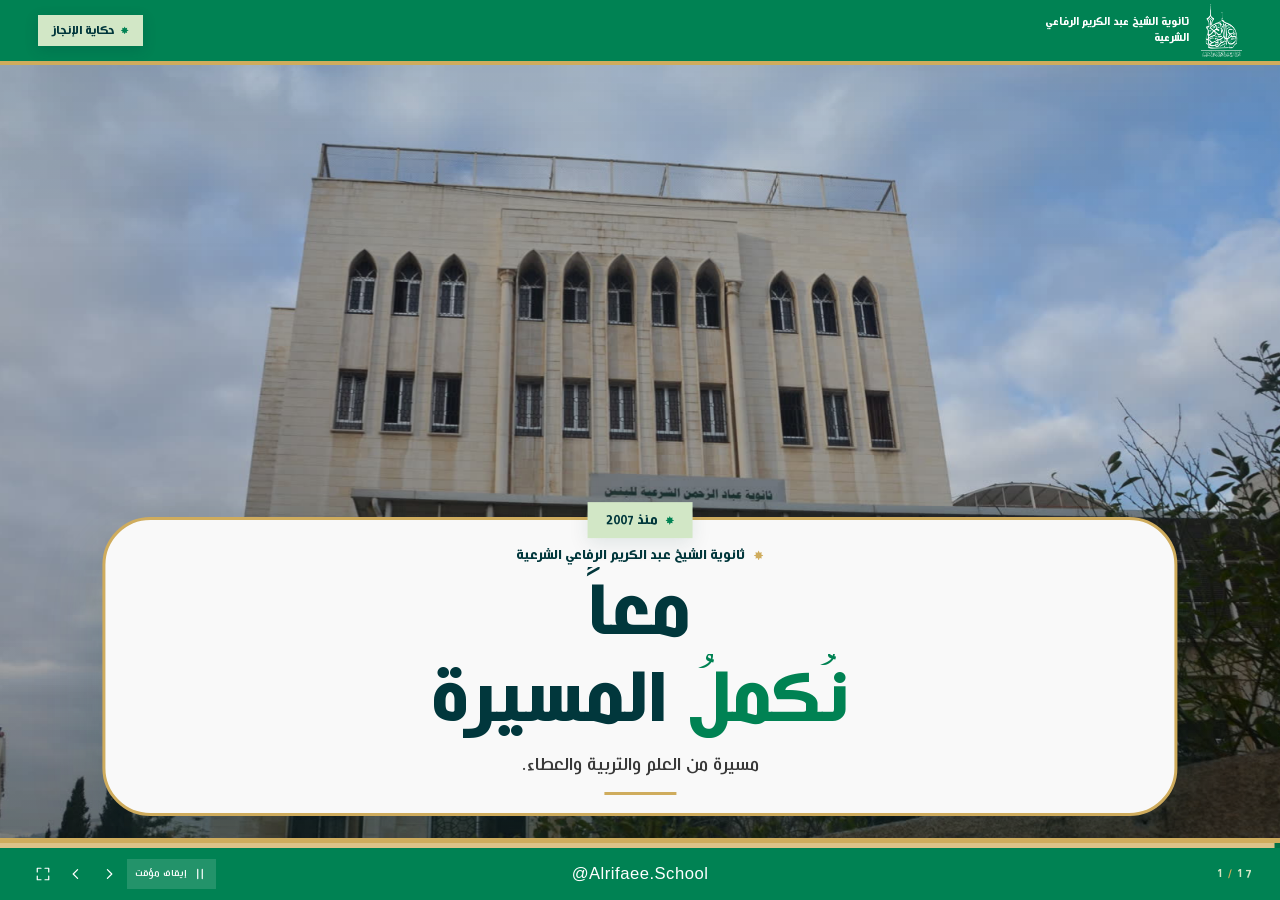
==== index.html @ 626b3715 "Polish brand presentation and donation appeal" ====
<!doctype html>
<html lang="ar" dir="rtl">
<head>
<meta charset="utf-8">
<meta name="viewport" content="width=device-width,initial-scale=1,viewport-fit=cover">
<title>معاً نُكمل المسيرة — ثانوية الشيخ عبد الكريم الرفاعي الشرعية</title>
<meta name="description" content="عرض بصري لدعم ثانوية الشيخ عبد الكريم الرفاعي الشرعية: مسيرة من العلم والعطاء، وخطة نهضة تنتظر تبرعك.">
<meta name="theme-color" content="#008253">
<link rel="icon" href="data:image/svg+xml,%3Csvg xmlns='http://www.w3.org/2000/svg' viewBox='0 0 100 100'%3E%3Crect width='100' height='100' fill='%23008253'/%3E%3Cpath d='M50 8 60 30l23-8-8 23 23 10-23 10 8 23-23-8-10 23-10-23-23 8 8-23L2 55l23-10-8-23 23 8 10-22Z' fill='%23CFAC5D'/%3E%3C/svg%3E">
<link rel="stylesheet" href="assets/css/deck.css">
</head>
<body>

<!-- ===================== ICONS ===================== -->
<svg width="0" height="0" style="position:absolute" aria-hidden="true" focusable="false">
  <defs>
    <symbol id="i-building" viewBox="0 0 24 24"><path d="M3.4 21h17.2M5.6 21V6.2L12 2.4l6.4 3.8V21M5.6 9.6h12.8M5.6 13.4h12.8M5.6 17.2h12.8M10 21v-3.8h4V21"/></symbol>
    <symbol id="i-layers" viewBox="0 0 24 24"><path d="M12 2.8 3 7.2l9 4.4 9-4.4-9-4.4Z"/><path d="m3 12 9 4.4 9-4.4M3 16.8l9 4.4 9-4.4"/></symbol>
    <symbol id="i-field" viewBox="0 0 24 24"><rect x="2.4" y="4.8" width="19.2" height="14.4" rx="1.6"/><path d="M12 4.8v14.4"/><circle cx="12" cy="12" r="3.2"/><path d="M2.4 9.2h3v5.6h-3M21.6 9.2h-3v5.6h3"/></symbol>
    <symbol id="i-sun" viewBox="0 0 24 24"><circle cx="12" cy="12" r="3.8"/><path d="M12 2.2v2.4M12 19.4v2.4M2.2 12h2.4M19.4 12h2.4M5.1 5.1l1.7 1.7M17.2 17.2l1.7 1.7M18.9 5.1l-1.7 1.7M6.8 17.2l-1.7 1.7"/></symbol>
    <symbol id="i-panel" viewBox="0 0 24 24"><path d="M2.8 15.6 6.4 6h14.1l-3.6 9.6H2.8Z"/><path d="M6.4 9.4h11.9M8.3 6l-1.3 9.6M14.7 6l-1.3 9.6M9.6 18.4h4.8M12 15.6V21"/></symbol>
    <symbol id="i-battery" viewBox="0 0 24 24"><rect x="2.4" y="7" width="16.4" height="10" rx="2.2"/><path d="M21.8 10.4v3.2M10.6 9.4 8.4 12h3.2l-2.2 2.6"/></symbol>
    <symbol id="i-drop" viewBox="0 0 24 24"><path d="M12 2.8s6 6.4 6 10.3A6 6 0 0 1 6 13.1C6 9.2 12 2.8 12 2.8Z"/><path d="M9.2 13.6a2.8 2.8 0 0 0 2.8 2.6"/></symbol>
    <symbol id="i-filter" viewBox="0 0 24 24"><rect x="5.2" y="2.6" width="13.6" height="18.8" rx="3.4"/><path d="M5.2 8h13.6M5.2 12.4h13.6M5.2 16.8h13.6M9.4 21.4h5.2"/></symbol>
    <symbol id="i-monitor" viewBox="0 0 24 24"><rect x="2.6" y="3.8" width="18.8" height="12.2" rx="2"/><path d="M9 20.2h6M12 16v4.2"/></symbol>
    <symbol id="i-board" viewBox="0 0 24 24"><rect x="3" y="3.4" width="18" height="12.2" rx="2"/><path d="M7.4 19.4 6.6 21.4M16.6 19.4l.8 2M8 7.2h8M8 10.8h5"/></symbol>
    <symbol id="i-teacher" viewBox="0 0 24 24"><circle cx="8.6" cy="6.8" r="2.6"/><path d="M3.2 20c0-3.6 2.4-6.1 5.4-6.1s5.4 2.5 5.4 6.1"/><path d="M14.2 5.8h6.2M17.3 5.8v9.4M14.6 15.2h5.4"/></symbol>
    <symbol id="i-book" viewBox="0 0 24 24"><path d="M12 6.6C10 4.9 7.1 4.6 3.8 5.3v13c3.3-.7 6.2-.4 8.2 1.3 2-1.7 4.9-2 8.2-1.3v-13c-3.3-.7-6.2-.4-8.2 1.3Z"/><path d="M12 6.6v13"/></symbol>
    <symbol id="i-flask" viewBox="0 0 24 24"><path d="M9 2.8h6M10 2.8v5.4L5.4 17a2.4 2.4 0 0 0 2.1 3.5h9a2.4 2.4 0 0 0 2.1-3.5L14 8.2V2.8"/><path d="M7.6 14.2h8.8"/></symbol>
    <symbol id="i-heart" viewBox="0 0 24 24"><path d="M12 20.2s-7.6-4.6-7.6-9.6A4.4 4.4 0 0 1 12 7.7a4.4 4.4 0 0 1 7.6 2.9c0 5-7.6 9.6-7.6 9.6Z"/></symbol>
    <symbol id="i-users" viewBox="0 0 24 24"><circle cx="9" cy="7.8" r="2.9"/><path d="M3.4 20c0-3.1 2.5-5.6 5.6-5.6s5.6 2.5 5.6 5.6"/><path d="M16.2 5.2a2.9 2.9 0 0 1 0 5.3M17.8 14.6c1.8.7 2.9 2.6 2.9 5.4"/></symbol>
    <symbol id="i-medal" viewBox="0 0 24 24"><circle cx="12" cy="8.8" r="5"/><path d="m9.2 13.4-1.4 7.2L12 18l4.2 2.6-1.4-7.2"/><path d="m12 6.1.8 1.7 1.9.2-1.4 1.3.4 1.9-1.7-.9-1.7.9.4-1.9-1.4-1.3 1.9-.2Z"/></symbol>
    <symbol id="i-receipt" viewBox="0 0 24 24"><path d="M6 2.6h12v18.8l-2-1.5-2 1.5-2-1.5-2 1.5-2-1.5-2 1.5V2.6Z"/><path d="M9 7h6M9 11h6M9 15h4"/></symbol>
    <symbol id="i-calendar" viewBox="0 0 24 24"><rect x="3" y="4.6" width="18" height="16.4" rx="2.4"/><path d="M7.4 2.6v4M16.6 2.6v4M3 9.4h18M8 13.4h.1M12 13.4h.1M16 13.4h.1M8 17h.1M12 17h.1"/></symbol>
    <symbol id="i-shield" viewBox="0 0 24 24"><path d="M12 2.4 20 5.4v6c0 5-3.5 8.8-8 10.2-4.5-1.4-8-5.2-8-10.2v-6l8-3Z"/><path d="m8.4 11.8 2.5 2.5 4.7-5"/></symbol>
    <symbol id="i-gift" viewBox="0 0 24 24"><rect x="3" y="8.2" width="18" height="4.2" rx="1"/><path d="M4.8 12.4V21h14.4v-8.6M12 8.2V21M12 8.2S10.4 2.8 7.8 2.8a2.7 2.7 0 0 0 0 5.4M12 8.2s1.6-5.4 4.2-5.4a2.7 2.7 0 0 1 0 5.4"/></symbol>
    <symbol id="i-star" viewBox="0 0 24 24"><path d="M12 2.4 14 7.6l5.2-1-1 5.2 4.4 2.9-4.4 2.9 1 5.2-5.2-1-2 5.2-2-5.2-5.2 1 1-5.2L1.4 14.7l4.4-2.9-1-5.2 5.2 1 2-5.2Z"/></symbol>
    <symbol id="i-check" viewBox="0 0 24 24"><path d="m4.2 12.6 5 5L19.8 6.4"/></symbol>
    <symbol id="i-play" viewBox="0 0 24 24"><path d="M8 5.2 19 12 8 18.8V5.2Z"/></symbol>
    <symbol id="i-pause" viewBox="0 0 24 24"><path d="M8.6 5.2v13.6M15.4 5.2v13.6"/></symbol>
    <symbol id="i-prev" viewBox="0 0 24 24"><path d="M9.6 5.4 16.2 12l-6.6 6.6"/></symbol>
    <symbol id="i-next" viewBox="0 0 24 24"><path d="M14.4 5.4 7.8 12l6.6 6.6"/></symbol>
    <symbol id="i-expand" viewBox="0 0 24 24"><path d="M9 3.4H3.4V9M15 3.4h5.6V9M9 20.6H3.4V15M15 20.6h5.6V15"/></symbol>
  </defs>
</svg>

<!-- ===================== LOADER ===================== -->
<div class="loader" id="loader">
  <div class="loader__in">
    <img src="assets/brand/logo-color.png" alt="شعار ثانوية الشيخ عبد الكريم الرفاعي الشرعية">
    <p class="loader__title">معاً نُكمل المسيرة</p>
    <div class="loader__bar"><i id="loadBar"></i></div>
    <p class="loader__note">عرض بصري · بلا صوت · تكرار تلقائي</p>
  </div>
</div>

<main class="deck" id="deck" aria-label="عرض معاً نكمل المسيرة">

  <!-- 1 · OPENING -->
  <section class="scene scene--photo s1" data-dur="8800" data-chapter="حكاية الإنجاز" aria-label="الافتتاح">
    <div class="media"><img src="assets/media/m01.jpg" alt="" style="object-position:center 40%"></div>
    <article class="poster poster--narrow">
      <span class="poster__label"><i class="star"></i> منذ 2007</span>
      <div class="poster__body poster__body--center">
        <div class="copy">
          <p class="brandline rv" style="--d:1.35s"><i class="star"></i> ثانوية الشيخ عبد الكريم الرفاعي الشرعية</p>
          <h1 class="display">
            <span class="mask"><span style="--d:1.4s;--i:0">معاً</span></span>
            <span class="mask"><span style="--d:1.4s;--i:1"><span class="hl">نُكملُ</span> المسيرة</span></span>
          </h1>
          <p class="lead rv" style="--d:1.7s">مسيرة من العلم والتربية والعطاء.</p>
          <span class="goldline rv" style="--d:1.82s"></span>
        </div>
      </div>
    </article>
  </section>

  <!-- 2 · 2007 -->
  <section class="scene scene--photo s2" data-dur="9000" data-chapter="حكاية الإنجاز" aria-label="البداية عام 2007">
    <div class="media"><img src="assets/media/m02.jpg" alt="" style="object-position:center 36%"></div>
    <article class="poster">
      <span class="poster__label"><i class="star"></i> البداية</span>
      <div class="poster__body poster__body--split">
        <div class="copy">
          <h2 class="title">
            <span class="mask"><span style="--d:1.4s;--i:0">بدأت المسيرة</span></span>
            <span class="mask"><span style="--d:1.4s;--i:1">عام <span class="hl">2007</span></span></span>
          </h2>
          <p class="lead rv" style="--d:1.68s">بواحد وسبعين طالباً فقط.<br>ومن تلك البداية... بدأت الحكاية.</p>
        </div>
        <div class="visual">
          <b class="number-badge rv rv--scale" data-count="71" style="--d:1.5s">71</b>
          <span class="small rv" style="--d:1.75s">طالباً في العام الأول</span>
          <div class="timeline rv" style="--d:1.85s">
            <div class="tl__track"><i></i></div>
            <div class="tl__pts"><b>2007</b><span class="now">اليوم</span></div>
          </div>
        </div>
      </div>
    </article>
  </section>

  <!-- 3 · GENERATIONS -->
  <section class="scene scene--photo s3" data-dur="8000" data-chapter="حكاية الإنجاز" aria-label="أجيال تخرّجت">
    <div class="media"><img src="assets/media/m28.jpg" alt="" style="object-position:center 30%"></div>
    <article class="poster poster--narrow">
      <span class="poster__label"><i class="star"></i> أجيال</span>
      <div class="poster__body poster__body--center">
        <div class="copy">
          <h2 class="title">
            <span class="mask"><span style="--d:1.4s;--i:0">تخرّجت <span class="hl">أجيال</span></span></span>
            <span class="mask"><span style="--d:1.4s;--i:1">واتّسعت الرسالة</span></span>
          </h2>
          <p class="lead rv" style="--d:1.68s">كل دفعة حملت العلم... وحملت معه القيم.</p>
        </div>
      </div>
    </article>
  </section>

  <!-- 4 · EXCELLENCE -->
  <section class="scene scene--photo s4" data-dur="9400" data-chapter="حكاية الإنجاز" aria-label="أربع مراتب أولى">
    <div class="media"><img src="assets/media/m23.jpg" alt="" style="object-position:center 26%"></div>
    <article class="poster">
      <span class="poster__label"><i class="star"></i> سجل التميّز</span>
      <div class="poster__body poster__body--split">
        <div class="copy">
          <h2 class="title">
            <span class="mask"><span style="--d:1.4s;--i:0">أربع مراتب أولى</span></span>
            <span class="mask"><span style="--d:1.4s;--i:1">على مستوى <span class="hl">سورية</span></span></span>
          </h2>
          <p class="lead rv" style="--d:1.68s">اثنتان منها بالعلامة الكاملة.</p>
          <div class="note note--impact rv" style="--d:1.86s">
            <span class="note__title"><svg class="ico" viewBox="0 0 24 24"><use href="#i-medal"/></svg> تفوّق يستحق الدعم</span>
          </div>
        </div>
        <div class="visual">
          <div class="stats">
            <div class="stat" style="--i:0"><b class="stat__value" data-count="4">4</b><span class="stat__label">مراتب أولى</span></div>
            <div class="stat" style="--i:1"><b class="stat__value" data-count="2">2</b><span class="stat__label">بالعلامة الكاملة</span></div>
          </div>
          <div class="starsRow" aria-hidden="true">
            <span class="s is-full" style="--i:0"><i class="star"></i></span>
            <span class="s is-full" style="--i:1"><i class="star"></i></span>
            <span class="s" style="--i:2"><i class="star"></i></span>
            <span class="s" style="--i:3"><i class="star"></i></span>
          </div>
        </div>
      </div>
    </article>
  </section>

  <!-- 5 · EDUCATION -->
  <section class="scene scene--photo s5" data-dur="8400" data-chapter="حكاية الإنجاز" aria-label="التعليم الشرعي والعام">
    <div class="media"><img src="assets/media/m27.jpg" alt="" style="object-position:center 34%"></div>
    <article class="poster">
      <span class="poster__label"><i class="star"></i> المنهج</span>
      <div class="poster__body poster__body--split">
        <div class="copy">
          <h2 class="title">
            <span class="mask"><span style="--d:1.4s;--i:0">علمٌ وقيم</span></span>
            <span class="mask"><span style="--d:1.4s;--i:1">في <span class="hl">منهج واحد</span></span></span>
          </h2>
          <p class="lead rv" style="--d:1.68s">تعليم يجمع العلوم الشرعية والعامة، لبناء جيل متوازن يحمل العلم والقيم.</p>
        </div>
        <div class="visual">
          <div class="arches">
            <div class="arch"><svg class="ico" viewBox="0 0 24 24"><use href="#i-book"/></svg><b>العلوم<br>الشرعية</b></div>
            <div class="arches__plus">+</div>
            <div class="arch"><svg class="ico" viewBox="0 0 24 24"><use href="#i-flask"/></svg><b>العلوم<br>العامة</b></div>
          </div>
          <div class="arches__out"><i class="star"></i> جيل يجمع العلم والقيم</div>
        </div>
      </div>
    </article>
  </section>

  <!-- 6 · PROGRAMS -->
  <section class="scene scene--photo s6" data-dur="8400" data-chapter="حكاية الإنجاز" aria-label="بيئة تعليمية متكاملة">
    <div class="media"><img src="assets/media/m04.jpg" alt="" style="object-position:center 48%"></div>
    <article class="poster poster--narrow">
      <span class="poster__label"><i class="star"></i> داخل الثانوية</span>
      <div class="poster__body poster__body--center">
        <div class="copy">
          <h2 class="title">
            <span class="mask"><span style="--d:1.4s;--i:0">بيئة تعليمية</span></span>
            <span class="mask"><span style="--d:1.4s;--i:1"><span class="hl">متكاملة</span></span></span>
          </h2>
          <p class="lead rv" style="--d:1.68s">سبر إلكتروني، ومتابعة تربوية، وأنشطة تصقل شخصية الطالب.</p>
          <div class="prog rv" style="--d:1.84s">
            <div class="prog__row">
              <span class="prog__ico"><svg class="ico" viewBox="0 0 24 24"><use href="#i-monitor"/></svg></span>
              <div class="prog__txt"><b>سبر إلكتروني</b><span>تقييم دقيق ومتابعة مستمرة</span></div>
            </div>
            <div class="prog__row">
              <span class="prog__ico"><svg class="ico" viewBox="0 0 24 24"><use href="#i-heart"/></svg></span>
              <div class="prog__txt"><b>متابعة تربوية</b><span>اهتمام بكل طالب على حدة</span></div>
            </div>
            <div class="prog__row">
              <span class="prog__ico"><svg class="ico" viewBox="0 0 24 24"><use href="#i-field"/></svg></span>
              <div class="prog__txt"><b>أنشطة ورياضة</b><span>شخصية أقوى وثقة أكبر</span></div>
            </div>
          </div>
        </div>
      </div>
    </article>
  </section>

  <!-- 7 · PIVOT -->
  <section class="scene scene--photo s7" data-dur="7000" data-chapter="محطة" aria-label="أنجزنا الكثير">
    <div class="media"><img src="assets/media/m09.jpg" alt="" style="object-position:center 42%"></div>
    <article class="poster poster--narrow">
      <span class="poster__label"><i class="star"></i> ما أمامنا</span>
      <div class="poster__body poster__body--center">
        <div class="copy">
          <h2 class="display display--ink">
            <span class="mask"><span style="--d:1.4s;--i:0">أنجزنا الكثير</span></span>
            <span class="mask"><span style="--d:1.4s;--i:1"><span class="hl">وما زال أمامنا الكثير</span></span></span>
            <span class="mask"><span style="--d:1.4s;--i:2">لنُنجزه</span></span>
          </h2>
          <p class="lead rv" style="--d:1.72s">لأن الرسالة أكبر من المبنى.</p>
          <p class="note note--impact rv" style="--d:1.9s"><span class="note__title"><svg class="ico" viewBox="0 0 24 24"><use href="#i-gift"/></svg> وتبرعك يكتب الفصل القادم</span></p>
        </div>
      </div>
    </article>
  </section>

  <!-- 8 · HUB -->
  <section class="scene scene--paper s8" data-dur="9800" data-chapter="خطة النهضة" aria-label="خطة النهضة">
    <article class="poster poster--paper">
      <span class="poster__label"><i class="star"></i> ست احتياجات</span>
      <div class="poster__body poster__body--center">
        <div class="copy">
          <h2 class="title">
            <span class="mask"><span style="--d:1.4s;--i:0">ستّ احتياجات</span></span>
            <span class="mask"><span style="--d:1.4s;--i:1">ورسالة <span class="hl">واحدة</span></span></span>
          </h2>
          <p class="lead rv" style="--d:1.68s">خطتنا القادمة واضحة، وكل احتياج فيها ينتظر تبرعك.</p>
        </div>
        <div class="visual">
          <div class="hub">
            <div class="hubItem" style="--i:0"><svg class="ico" viewBox="0 0 24 24"><use href="#i-building"/></svg><b>الطابق الخامس</b></div>
            <div class="hubItem" style="--i:1"><svg class="ico" viewBox="0 0 24 24"><use href="#i-field"/></svg><b>الملعب المدرسي</b></div>
            <div class="hubItem" style="--i:2"><svg class="ico" viewBox="0 0 24 24"><use href="#i-sun"/></svg><b>الطاقة البديلة</b></div>
            <div class="hubItem" style="--i:3"><svg class="ico" viewBox="0 0 24 24"><use href="#i-drop"/></svg><b>مياه الشرب</b></div>
            <div class="hubItem" style="--i:4"><svg class="ico" viewBox="0 0 24 24"><use href="#i-monitor"/></svg><b>البنية الرقمية</b></div>
            <div class="hubItem" style="--i:5"><svg class="ico" viewBox="0 0 24 24"><use href="#i-teacher"/></svg><b>رواتب المدرسين</b></div>
          </div>
          <p class="note note--impact rv" style="--d:2.1s"><span class="note__title"><svg class="ico" viewBox="0 0 24 24"><use href="#i-gift"/></svg> كل تبرع يقرّبنا خطوة</span></p>
        </div>
      </div>
    </article>
  </section>

  <!-- 9 · FIFTH FLOOR -->
  <section class="scene scene--photo s9" data-dur="9200" data-chapter="ما نطمح إليه" aria-label="الطابق الخامس">
    <div class="media"><img src="assets/media/m13.jpg" alt="" style="object-position:center 46%"></div>
    <article class="poster poster--wide">
      <span class="poster__label"><i class="star"></i> التوسّع</span>
      <div class="poster__body poster__body--split">
        <div class="copy">
          <h2 class="title">
            <span class="mask"><span style="--d:1.4s;--i:0">الطابق الخامس</span></span>
            <span class="mask"><span style="--d:1.4s;--i:1">مساحات <span class="hl">تنتظر</span></span></span>
          </h2>
          <p class="lead rv" style="--d:1.68s">إعادة تأهيل الطابق الخامس لتوسيع المساحات التعليمية وتحسينها.</p>
          <div class="note note--impact rv" style="--d:1.86s">
            <span class="note__title"><svg class="ico" viewBox="0 0 24 24"><use href="#i-gift"/></svg> أثر تبرعك</span>
            <p>تبرعك <strong>يفتح صفوفاً جديدة</strong> أمام مئات الطلاب.</p>
          </div>
        </div>
        <div class="visual">
          <svg class="infographic svgBuild" viewBox="0 0 420 500" role="img" aria-label="مخطط المبنى: الطوابق الثالث والرابع مؤهلة، والطابق الخامس هو الهدف القادم">
            <rect class="shell" x="78" y="92" width="284" height="378" rx="4"/>
            <path class="ground" d="M52 470h336"/>
            <path d="M70 92h300" stroke="#008253" stroke-width="1.4"/>
            <g class="floor" style="--i:0">
              <rect x="86" y="398" width="268" height="72" rx="2"/>
              <path class="win" d="M108 416v30M140 416v30M172 416v30M204 416v30M236 416v30"/>
              <text x="326" y="440">1</text>
            </g>
            <g class="floor" style="--i:1">
              <rect x="86" y="326" width="268" height="72" rx="2"/>
              <path class="win" d="M108 344v30M140 344v30M172 344v30M204 344v30M236 344v30"/>
              <text x="326" y="368">2</text>
            </g>
            <g class="floor is-done" style="--i:2">
              <rect x="86" y="254" width="268" height="72" rx="2"/>
              <path class="win" d="M108 272v30M140 272v30M172 272v30M204 272v30M236 272v30"/>
              <text x="326" y="296">3</text>
            </g>
            <g class="floor is-done" style="--i:3">
              <rect x="86" y="182" width="268" height="72" rx="2"/>
              <path class="win" d="M108 200v30M140 200v30M172 200v30M204 200v30M236 200v30"/>
              <text x="326" y="224">4</text>
            </g>
            <g class="target" style="--i:4">
              <rect x="86" y="110" width="268" height="72" rx="2"/>
              <text x="326" y="152">5</text>
              <path class="star" d="M12 2.4 14 7.6l5.2-1-1 5.2 4.4 2.9-4.4 2.9 1 5.2-5.2-1-2 5.2-2-5.2-5.2 1 1-5.2L1.4 14.7l4.4-2.9-1-5.2 5.2 1 2-5.2Z" transform="translate(174 126) scale(1.25)" style="stroke:none"/>
            </g>
          </svg>
          <p class="small" style="margin-top:4px">مخطط توضيحي · صورة التأهيل من أرشيف الثانوية</p>
        </div>
      </div>
    </article>
  </section>

  <!-- 10 · PLAYGROUND -->
  <section class="scene scene--photo s10" data-dur="8600" data-chapter="ما نطمح إليه" aria-label="الملعب المدرسي">
    <div class="media"><img src="assets/media/m19.jpg" alt="" style="object-position:center 44%"></div>
    <article class="poster poster--wide">
      <span class="poster__label"><i class="star"></i> الرياضة والأمان</span>
      <div class="poster__body poster__body--split">
        <div class="copy">
          <h2 class="title">
            <span class="mask"><span style="--d:1.4s;--i:0">ملعب آمن</span></span>
            <span class="mask"><span style="--d:1.4s;--i:1">يستحق <span class="hl">أبناءنا</span></span></span>
          </h2>
          <p class="lead rv" style="--d:1.68s">إعادة تأهيل الملعب المدرسي ليكون بيئة آمنة ومناسبة للرياضة.</p>
          <div class="note note--impact rv" style="--d:1.86s">
            <span class="note__title"><svg class="ico" viewBox="0 0 24 24"><use href="#i-gift"/></svg> أثر تبرعك</span>
            <p>تبرعك <strong>يمنح الطلاب مساحة</strong> يلعبون فيها بأمان.</p>
          </div>
        </div>
        <div class="visual">
          <svg class="infographic svgPitch" viewBox="0 0 520 300" role="img" aria-label="مخطط ملعب آمن بمساحات للحركة والرياضة">
            <rect class="zone" x="28" y="26" width="464" height="248" rx="16"/>
            <rect class="pitch" x="54" y="52" width="412" height="196" rx="4"/>
            <path class="line" d="M260 52v196"/>
            <circle class="line" cx="260" cy="150" r="36"/>
            <rect class="line" x="54" y="106" width="46" height="88"/>
            <rect class="line" x="420" y="106" width="46" height="88"/>
            <path class="line" d="M100 124a30 30 0 0 1 0 52M420 124a30 30 0 0 0 0 52"/>
            <circle cx="260" cy="150" r="3" fill="#CFAC5D"/>
          </svg>
          <div class="pitchLabels">
            <span class="chip"><svg class="ico" viewBox="0 0 24 24"><use href="#i-shield"/></svg> أمان</span>
            <span class="chip"><svg class="ico" viewBox="0 0 24 24"><use href="#i-users"/></svg> مساحة للجميع</span>
            <span class="chip"><svg class="ico" viewBox="0 0 24 24"><use href="#i-field"/></svg> رياضة يومية</span>
          </div>
        </div>
      </div>
    </article>
  </section>

  <!-- 11 · SOLAR -->
  <section class="scene scene--paper s11" data-dur="8800" data-chapter="ما نطمح إليه" aria-label="الطاقة البديلة">
    <article class="poster poster--paper">
      <span class="poster__label"><i class="star"></i> الطاقة</span>
      <div class="poster__body poster__body--split">
        <div class="copy">
          <h2 class="title">
            <span class="mask"><span style="--d:1.4s;--i:0">طاقة لا تنقطع</span></span>
          </h2>
          <p class="lead rv" style="--d:1.68s">صيانة دورية لمنظومة الطاقة البديلة، لضمان استمرار العملية التعليمية.</p>
          <div class="note note--impact rv" style="--d:1.86s">
            <span class="note__title"><svg class="ico" viewBox="0 0 24 24"><use href="#i-gift"/></svg> أثر تبرعك</span>
            <p>تبرعك <strong>يبقي الضوء</strong> على كل درس.</p>
          </div>
        </div>
        <div class="visual">
          <svg class="infographic svgSolar" viewBox="0 0 520 360" role="img" aria-label="مخطط منظومة الطاقة الشمسية: الشمس والألواح والبطاريات والصفوف">
            <g class="sun">
              <circle cx="82" cy="82" r="26"/>
              <path d="M82 38v-10M82 136v-10M38 82H28M136 82h-10M51 51 44 44M120 120l-7-7M113 51l7-7M44 120l7-7"/>
            </g>
            <g class="array">
              <path d="M142 190h266l-30 104H172Z"/>
              <path class="grid" d="M172 216h248M162 246h254M152 276h260M211 190l-9 104M264 190l-5 104M317 190l-1 104M370 190l6 104"/>
              <path d="M226 294v34M352 294v34M206 328h44M332 328h44"/>
            </g>
            <g class="battery">
              <rect x="424" y="196" width="62" height="104" rx="8"/>
              <path d="M448 188v8M462 188v8"/>
              <path class="bolt" d="m458 216-14 28h18l-12 30"/>
            </g>
            <g class="bmin"><path d="M414 78h58v58h-58zM430 136v-22h26v22M428 92h10M450 92h10M428 108h10M450 108h10"/></g>
            <path class="flow" d="M112 100C150 104 150 160 190 178"/>
            <path class="flow" d="M382 248h34"/>
            <path class="flow" d="M455 196v-58"/>
            <text x="82" y="162">الشمس</text>
            <text x="262" y="350">الألواح</text>
            <text x="455" y="326">البطاريات</text>
            <text x="443" y="62">الفصول</text>
          </svg>
        </div>
      </div>
    </article>
  </section>

  <!-- 12 · WATER -->
  <section class="scene scene--paper s12" data-dur="8600" data-chapter="ما نطمح إليه" aria-label="مياه الشرب">
    <article class="poster poster--paper">
      <span class="poster__label"><i class="star"></i> الصحة</span>
      <div class="poster__body poster__body--split">
        <div class="copy">
          <h2 class="title">
            <span class="mask"><span style="--d:1.4s;--i:0">ماء نقي</span></span>
            <span class="mask"><span style="--d:1.4s;--i:1">لكل <span class="hl">طالب</span></span></span>
          </h2>
          <p class="lead rv" style="--d:1.68s">تأمين جهاز تنقية المياه، لتوفير مياه شرب مناسبة لصحة أبنائنا.</p>
          <div class="note note--impact rv" style="--d:1.86s">
            <span class="note__title"><svg class="ico" viewBox="0 0 24 24"><use href="#i-gift"/></svg> أثر تبرعك</span>
            <p>تبرعك <strong>يضمن ماءً نظيفاً</strong> كل يوم.</p>
          </div>
        </div>
        <div class="visual">
          <svg class="infographic svgWater" viewBox="0 0 500 330" role="img" aria-label="مخطط جهاز تنقية المياه ووصوله إلى كأس شرب نظيف">
            <g class="drop"><path d="M136 26s12 13 12 21a12 12 0 0 1-24 0c0-8 12-21 12-21Z"/></g>
            <rect class="unit" x="66" y="62" width="140" height="206" rx="28"/>
            <path class="band" d="M66 118h140M66 174h140M66 230h140"/>
            <path class="band" d="M136 62v206" opacity=".3"/>
            <path class="pipe" d="M206 166h96"/>
            <path class="pipe" d="M302 166v24"/>
            <path class="glass" d="M320 112h104l-9 164h-86Z"/>
            <g clip-path="url(#glassClip)">
              <rect class="waterFill" x="316" y="196" width="112" height="110"/>
            </g>
            <clipPath id="glassClip"><path d="M320 112h104l-9 164h-86Z"/></clipPath>
            <path d="M320 136h104" stroke="rgba(1,55,60,.18)" stroke-width="1"/>
            <text x="136" y="298">تنقية</text>
            <text x="372" y="298">شرب آمن</text>
            <text class="goldtxt" x="136" y="52">ماء</text>
          </svg>
          <div class="pitchLabels">
            <span class="chip"><svg class="ico" viewBox="0 0 24 24"><use href="#i-filter"/></svg> تنقية</span>
            <span class="chip"><svg class="ico" viewBox="0 0 24 24"><use href="#i-shield"/></svg> تعقيم</span>
            <span class="chip"><svg class="ico" viewBox="0 0 24 24"><use href="#i-drop"/></svg> شرب آمن</span>
          </div>
        </div>
      </div>
    </article>
  </section>

  <!-- 13 · DIGITAL -->
  <section class="scene scene--photo s13" data-dur="8800" data-chapter="ما نطمح إليه" aria-label="البنية الرقمية">
    <div class="media"><img src="assets/media/m05.jpg" alt="" style="object-position:center 48%"></div>
    <article class="poster poster--narrow">
      <span class="poster__label"><i class="star"></i> التقنية</span>
      <div class="poster__body poster__body--center">
        <div class="copy">
          <h2 class="title">
            <span class="mask"><span style="--d:1.4s;--i:0">بنية رقمية</span></span>
            <span class="mask"><span style="--d:1.4s;--i:1">تواكب <span class="hl">العصر</span></span></span>
          </h2>
          <p class="lead rv" style="--d:1.68s">تجديد البنية الإلكترونية، وتطوير قاعات السبر وتجهيزات الإداريين، وشاشات ذكية في الصفوف.</p>
          <div class="digi">
            <div class="digi__card" style="--i:0">
              <svg class="ico" viewBox="0 0 24 24"><use href="#i-monitor"/></svg>
              <div><b>قاعات السبر</b><span>أجهزة حديثة وتجربة أفضل</span></div>
            </div>
            <div class="digi__card" style="--i:1">
              <svg class="ico" viewBox="0 0 24 24"><use href="#i-users"/></svg>
              <div><b>تجهيزات الإداريين</b><span>عمل أسرع وتنظيم أدق</span></div>
            </div>
            <div class="digi__card" style="--i:2">
              <svg class="ico" viewBox="0 0 24 24"><use href="#i-board"/></svg>
              <div><b>شاشات ذكية</b><span>درس أوضح وتفاعل أكبر</span></div>
            </div>
          </div>
          <div class="note note--impact rv" style="--d:2s">
            <span class="note__title"><svg class="ico" viewBox="0 0 24 24"><use href="#i-gift"/></svg> أثر تبرعك</span>
            <p>تبرعك <strong>يختصر المسافة</strong> بين الطالب والمعرفة.</p>
          </div>
        </div>
      </div>
    </article>
  </section>

  <!-- 14 · TEACHERS -->
  <section class="scene scene--photo s14" data-dur="9000" data-chapter="ما نطمح إليه" aria-label="دعم المدرسين">
    <div class="media"><img src="assets/media/m18.jpg" alt="" style="object-position:center 38%"></div>
    <article class="poster poster--narrow">
      <span class="poster__label"><i class="star"></i> التقدير</span>
      <div class="poster__body poster__body--center">
        <div class="copy">
          <h2 class="title">
            <span class="mask"><span style="--d:1.4s;--i:0">دعم رواتب</span></span>
            <span class="mask"><span style="--d:1.4s;--i:1"><span class="hl">مدرسينا</span></span></span>
          </h2>
          <p class="lead rv" style="--d:1.68s">تقديراً لعطائهم، وضماناً لاستمراره.</p>
          <div class="visual" style="margin-block:6px">
            <div class="chips">
              <span class="chip"><svg class="ico" viewBox="0 0 24 24"><use href="#i-check"/></svg> استقرار الكادر</span>
              <span class="chip"><svg class="ico" viewBox="0 0 24 24"><use href="#i-check"/></svg> جودة التعليم</span>
              <span class="chip"><svg class="ico" viewBox="0 0 24 24"><use href="#i-check"/></svg> استمرار الرسالة</span>
            </div>
          </div>
          <div class="note note--impact rv" style="--d:1.95s">
            <span class="note__title"><svg class="ico" viewBox="0 0 24 24"><use href="#i-gift"/></svg> أثر تبرعك</span>
            <p>تبرعك <strong>يبقي المعلّم</strong>... ويبقي الأثر.</p>
          </div>
        </div>
      </div>
    </article>
  </section>

  <!-- 15 · EVERY GIFT -->
  <section class="scene scene--photo s15" data-dur="9400" data-chapter="أثر تبرعك" aria-label="كل مساهمة تصنع فرقاً">
    <div class="media"><img src="assets/media/m22.jpg" alt="" style="object-position:center 30%"></div>
    <article class="poster poster--wide">
      <span class="poster__label"><i class="star"></i> أثرك</span>
      <div class="poster__body poster__body--center">
        <div class="copy">
          <h2 class="display">
            <span class="mask"><span style="--d:1.4s;--i:0">كل مساهمة</span></span>
            <span class="mask"><span style="--d:1.4s;--i:1"><span class="hl">تصنع فرقاً</span></span></span>
          </h2>
          <p class="lead rv" style="--d:1.7s">مهما كان حجمها، تصل إلى صف، أو ملعب، أو يد تحمل قلماً.</p>
          <div class="impactRow" style="margin-top:12px">
            <div class="impactNode" style="--i:0"><svg class="ico" viewBox="0 0 24 24"><use href="#i-building"/></svg><b>صف جديد</b><span>مساحة تتسع لطلاب أكثر</span></div>
            <div class="impactNode" style="--i:1"><svg class="ico" viewBox="0 0 24 24"><use href="#i-field"/></svg><b>ملعب آمن</b><span>لعب بلا خوف</span></div>
            <div class="impactNode" style="--i:2"><svg class="ico" viewBox="0 0 24 24"><use href="#i-teacher"/></svg><b>معلّم مستمر</b><span>عطاء لا ينقطع</span></div>
          </div>
          <p class="small rv" style="--d:2.15s;margin-top:10px;font-size:clamp(.95rem,1.05vw,1.15rem)"><span class="hl">التبرع لدى إدارة الثانوية</span> · معاً نُكمل المسيرة</p>
        </div>
      </div>
    </article>
  </section>

  <!-- 16 · CTA -->
  <section class="scene scene--green s16" data-dur="11200" data-chapter="الدعوة" aria-label="ساهم بتبرعك">
    <div class="media media--tint"><img src="assets/media/m29.jpg" alt="" style="object-position:center 32%"></div>
    <article class="poster poster--paper poster--narrow">
      <span class="poster__label"><i class="star"></i> معاً نُكمل المسيرة</span>
      <div class="poster__body poster__body--center">
        <div class="copy">
          <img src="assets/brand/logo-color.png" alt="شعار ثانوية الشيخ عبد الكريم الرفاعي الشرعية" style="height:clamp(72px,7.4vw,102px);width:auto;margin:0 auto 12px">
          <h2 class="display" style="font-size:clamp(2.5rem,4.5vw,5rem)">
            <span class="mask"><span style="--d:1.4s;--i:0">ساهم <span class="hl">بتبرعك</span></span></span>
            <span class="mask"><span style="--d:1.4s;--i:1">لإدارة الثانوية</span></span>
          </h2>
          <p class="lead rv" style="--d:1.7s">لدى محاسب الثانوية <strong style="color:var(--ink)">أ. سارية العمري</strong></p>
          <p class="small rv" style="--d:1.9s;margin-top:8px"><svg class="ico" viewBox="0 0 24 24" style="width:1.2em;height:1.2em;vertical-align:-.25em;color:var(--green)"><use href="#i-receipt"/></svg> بموجب إيصالات رسمية صادرة عن وزارة الأوقاف</p>
          <div class="chips rv" style="--d:2.08s;justify-content:center">
            <span class="chip"><svg class="ico" viewBox="0 0 24 24"><use href="#i-building"/></svg> مكتب المحاسبة</span>
            <span class="chip"><b>@</b> Alrifaee.School</span>
          </div>
        </div>
      </div>
    </article>
  </section>

  <!-- 17 · VERSE -->
  <section class="scene scene--paper s17" data-dur="12200" data-chapter="خاتمة" aria-label="الآية الكريمة">
    <article class="poster poster--paper poster--verse">
      <span class="poster__label"><i class="star"></i> خاتمة</span>
      <div class="poster__body poster__body--center">
        <div class="copy">
          <section class="verseWrap">
            <i class="star verseStar"></i>
            <p class="verse" data-split="1">لِيُنفِقْ ذُو سَعَةٍ مِّن سَعَتِهِ ۖ وَمَن قُدِرَ عَلَيْهِ رِزْقُهُ<br>فَلْيُنفِقْ مِمَّا آتَاهُ اللَّهُ ۚ لَا يُكَلِّفُ اللَّهُ نَفْسًا <span class="nw">إِلَّا مَا آتَاهَا</span> ۚ</p>
            <p class="verse" data-split="2" style="margin-top:.25em"><span class="q-end">سَيَجْعَلُ اللَّهُ بَعْدَ عُسْرٍ يُسْرًا</span></p>
            <p class="verseRef">سورة الطلاق</p>
            <p class="verseEnd"><i class="star"></i> معاً نُكمل المسيرة <i class="star"></i></p>
          </section>
        </div>
      </div>
    </article>
  </section>

  <!-- CHROME -->
  <header class="topbar">
    <div class="topbar__brand">
      <img src="assets/brand/logo-white.png" alt="شعار الثانوية">
      <span>ثانوية الشيخ عبد الكريم الرفاعي الشرعية</span>
    </div>
    <span class="topbar__chapter"><i class="star"></i><span id="chapterLabel">حكاية الإنجاز</span></span>
  </header>

  <div class="pausedBadge" id="pausedBadge" aria-hidden="true">
    <svg class="ico" viewBox="0 0 24 24"><use href="#i-pause"/></svg> العرض متوقف مؤقتاً
  </div>

  <footer class="bottombar">
    <span class="bottombar__scene" id="sceneNo">1 <b>/</b> 17</span>
    <span class="bottombar__handle">@Alrifaee.School</span>
    <div class="bottombar__controls" id="controls" role="group" aria-label="التحكم بالعرض">
      <button class="ctrl ctrl--main" id="toggleBtn" type="button" aria-label="إيقاف مؤقت">
        <svg class="ico" viewBox="0 0 24 24" id="toggleIcon"><use href="#i-pause"/></svg><span id="toggleText">إيقاف مؤقت</span>
      </button>
      <button class="ctrl ctrl--icon" id="prevBtn" type="button" aria-label="المشهد السابق"><svg class="ico" viewBox="0 0 24 24"><use href="#i-prev"/></svg></button>
      <button class="ctrl ctrl--icon" id="nextBtn" type="button" aria-label="المشهد التالي"><svg class="ico" viewBox="0 0 24 24"><use href="#i-next"/></svg></button>
      <button class="ctrl ctrl--icon" id="fsBtn" type="button" aria-label="ملء الشاشة"><svg class="ico" viewBox="0 0 24 24"><use href="#i-expand"/></svg></button>
    </div>
  </footer>

  <div class="rail" id="rail" aria-hidden="true"></div>
</main>

<noscript><div style="position:fixed;inset:0;display:grid;place-items:center;background:#F9F9F9;color:#01373C;font-family:sans-serif;z-index:200">فعّل JavaScript لتشغيل العرض.</div></noscript>

<script src="assets/js/deck.js"></script>
</body>
</html>
---- assets/css/deck.css ----
/* ============================================================
   معاً نُكمل المسيرة — عرض بصري
   هوية ثانوية الشيخ عبد الكريم الرفاعي الشرعية
   ألوان وأنماط ومكوّنات brand.css حصراً
   ============================================================ */

@font-face{
  font-family:"Hacen Algeria";
  src:url("../fonts/HacenAlgeria.ttf") format("truetype");
  font-weight:400;font-display:swap;
}
@font-face{
  font-family:"Hacen Algeria";
  src:url("../fonts/HacenAlgeria-Bold.ttf") format("truetype");
  font-weight:700;font-display:swap;
}
@font-face{
  font-family:"Hacen Algeria HD";
  src:url("../fonts/HacenAlgeriaHD.ttf") format("truetype");
  font-weight:400;font-display:swap;
}
@font-face{
  font-family:"Hacen Algeria HD";
  src:url("../fonts/HacenAlgeria-Bold.ttf") format("truetype");
  font-weight:700;font-display:swap;
}
@font-face{
  font-family:"Amiri Quran";
  src:url("../fonts/AmiriQuran-Arabic.woff2") format("woff2");
  font-weight:400;font-display:swap;
}

:root{
  /* ألوان الهوية فقط */
  --green:#008253;
  --green-deep:#007146;
  --green-invite:#18805A;
  --gold:#CFAC5D;
  --red:#CB2026;
  --ink:#01373C;
  --text:#383838;
  --paper:#F9F9F9;
  --sand:#EEE4C9;
  --sand-light:#F4EEDE;
  --mint:#D2E7C6;
  --mark:#E5E5E5;
  --white:#fff;

  /* الخطوط */
  --font-display:"Hacen Algeria HD","Hacen Algeria",system-ui,sans-serif;
  --font-body:"Hacen Algeria",system-ui,sans-serif;
  --font-quran:"Amiri Quran","Traditional Arabic",serif;

  /* أحجام أكبر وأقرب للمنتصف */
  --fs-display:clamp(3rem,5.9vw,7rem);
  --fs-title:clamp(2.3rem,4.3vw,5.3rem);
  --fs-h2:clamp(1.45rem,2.05vw,2.3rem);
  --fs-lead:clamp(1.12rem,1.55vw,1.82rem);
  --fs-body:clamp(1rem,1.15vw,1.34rem);
  --fs-small:clamp(.92rem,1.06vw,1.28rem);

  /* الزوايا والظلال من الهوية */
  --r-sm:12px;--r-md:24px;--r-lg:48px;--r-pill:999px;
  --shadow:0 6px 20px rgba(1,55,60,.10);
  --shadow-deep:0 24px 70px rgba(1,55,60,.22);

  --pattern:url("../brand/pattern-stars.svg");

  /* إطار المسرح */
  --topH:clamp(64px,7.2vh,84px);
  --footH:clamp(52px,5.6vh,62px);
  --pad:clamp(18px,3vw,44px);

  --ease:cubic-bezier(.16,1,.3,1);
  --ease-soft:cubic-bezier(.22,.61,.36,1);
  --ease-spring:cubic-bezier(.34,1.4,.55,1);
}

*,*::before,*::after{box-sizing:border-box}
html,body{margin:0;height:100%;background:var(--sand-light);overflow:hidden}
body{
  font-family:var(--font-body);
  font-size:var(--fs-body);
  color:var(--text);
  direction:rtl;
  line-height:1.7;
  -webkit-font-smoothing:antialiased;
  text-rendering:optimizeLegibility;
  font-synthesis:none;
}
img{display:block;max-width:100%}
button{font:inherit;color:inherit;border:0;background:none;cursor:pointer}
h1,h2,h3,p,figure,ul{margin:0}
ul{padding:0;list-style:none}
::selection{background:var(--mint);color:var(--ink)}

.deck{position:fixed;inset:0;isolation:isolate;overflow:hidden;background:var(--sand-light)}

/* النجمة الثمانية من نمط الهوية */
.star{
  display:inline-block;
  clip-path:polygon(50% 0%,60% 24%,82% 18%,76% 40%,100% 50%,76% 60%,82% 82%,60% 76%,50% 100%,40% 76%,18% 82%,24% 60%,0% 50%,24% 40%,18% 18%,40% 24%);
}

/* أيقونات الهوية: خط 1.8 */
.ico{
  width:1.25em;height:1.25em;fill:none;stroke:currentColor;
  stroke-width:1.8;stroke-linecap:round;stroke-linejoin:round;
  flex:none;overflow:visible;
}

/* ---------- Scenes ---------- */
.scene{
  position:absolute;inset:0;overflow:hidden;
  opacity:0;visibility:hidden;
  transition:opacity .9s var(--ease-soft),visibility 0s .9s;
  z-index:1;
}
.scene.is-active{
  opacity:1;visibility:visible;z-index:3;
  transition:opacity .9s var(--ease-soft),visibility 0s 0s;
}
.scene--paper{
  background-color:var(--sand-light);
  background-image:var(--pattern);
  background-size:110px;
}
.scene--green{
  background:linear-gradient(160deg,var(--green-invite),var(--green-deep));
}
.scene--green::before{
  content:"";position:absolute;inset:0;background-image:var(--pattern);background-size:110px;opacity:.5;pointer-events:none;
}

.media{position:absolute;inset:0;overflow:hidden;background:var(--sand)}
.media img{
  width:100%;height:100%;object-fit:cover;object-position:center;
  transform:scale(1.015);
  will-change:transform;
}
.scene.is-active .media img{animation:kenburns 22s linear both}
.media--tint::before{
  content:"";position:absolute;inset:0;z-index:1;
  background:linear-gradient(180deg,rgba(0,130,83,.88),rgba(0,130,83,.64) 60%,rgba(0,113,70,.92));
}
.media--tint::after{
  content:"";position:absolute;inset:0;z-index:2;
  background-image:var(--pattern);background-size:110px;opacity:.35;pointer-events:none;
}
.scene--photo .media::after{
  content:"";position:absolute;inset:0;z-index:2;pointer-events:none;
  background:linear-gradient(180deg,rgba(1,55,60,.10),transparent 28%,transparent 70%,rgba(1,55,60,.12));
}

/* ---------- Top bar (الهوية) ---------- */
.topbar{
  position:fixed;top:0;inset-inline:0;z-index:50;
  height:var(--topH);
  background:var(--green);
  border-bottom:4px solid var(--gold);
  display:flex;align-items:center;justify-content:space-between;gap:18px;
  padding:0 var(--pad);
}
.topbar__brand{display:flex;align-items:center;gap:clamp(8px,.9vw,14px);min-width:0}
.topbar__brand img{height:clamp(36px,4.1vw,54px);width:auto;flex:none}
.topbar__brand span{
  color:#fff;font-family:var(--font-display);font-weight:400;
  font-size:clamp(.68rem,.8vw,.88rem);line-height:1.5;max-width:15em;
}
.topbar__chapter{
  display:inline-flex;align-items:center;gap:.55em;flex:none;
  background:var(--mint);color:var(--ink);
  font-family:var(--font-display);font-size:clamp(.76rem,.88vw,.98rem);
  padding:.42em 1.2em;box-shadow:0 4px 14px rgba(1,55,60,.20);
  white-space:nowrap;
}
.topbar__chapter span.is-swap{animation:chapterSwap .55s var(--ease) both}
@keyframes chapterSwap{from{opacity:0;transform:translateY(-7px)}to{opacity:1;transform:none}}
.topbar__chapter .star{width:8px;height:8px;background:var(--green);flex:none}

/* ---------- Footer (الهوية) ---------- */
.bottombar{
  position:fixed;bottom:0;inset-inline:0;z-index:60;
  height:calc(var(--footH) + 10px);
  background:var(--green);
  border-top:10px solid var(--gold);
  display:grid;grid-template-columns:1fr auto 1fr;align-items:center;
  padding:0 clamp(14px,2.2vw,32px);
}
.bottombar__scene{
  justify-self:start;color:var(--mint);
  font-family:var(--font-display);font-size:clamp(.74rem,.82vw,.92rem);
  direction:ltr;letter-spacing:.10em;font-variant-numeric:tabular-nums;
}
.bottombar__scene b{color:var(--gold);font-weight:400}
.bottombar__handle{
  justify-self:center;color:#fff;font-family:Arial,sans-serif;
  font-size:clamp(.9rem,1.3vw,1.24rem);letter-spacing:.03em;direction:ltr;
  white-space:nowrap;
}
.bottombar__controls{justify-self:end;display:flex;align-items:center;gap:3px}
.ctrl{
  display:inline-flex;align-items:center;justify-content:center;gap:.5em;
  height:clamp(30px,3.1vh,36px);min-width:clamp(30px,3.1vh,36px);
  padding:0 clamp(7px,.6vw,11px);
  color:#fff;font-size:clamp(.68rem,.74vw,.78rem);
  transition:background .25s ease,color .25s ease,transform .2s var(--ease);
}
.ctrl:hover{background:var(--mint);color:var(--green)}
.ctrl:active{transform:scale(.95)}
.ctrl:focus-visible{outline:2px solid var(--mint);outline-offset:2px}
.ctrl .ico{width:16px;height:16px}
.ctrl--main{background:rgba(249,249,249,.14)}
.ctrl--main:hover{background:var(--mint)}
.ctrl--main span{font-family:var(--font-body);white-space:nowrap}
.ctrl--icon{padding:0}

/* شريط التقدم داخل حدّ الذهب */
.rail{
  position:fixed;inset-inline:0;bottom:var(--footH);z-index:61;
  display:flex;gap:2px;height:5px;
  background:rgba(249,249,249,.28);
}
.rail .seg{position:relative;flex:1;overflow:hidden}
.rail .seg b{
  position:absolute;inset:0;background:var(--green);
  transform:scaleX(0);transform-origin:100% 50%;
}
.rail .seg.is-done b{transform:scaleX(1)}
.rail .seg.is-now b{background:var(--green-deep)}

/* ---------- Paused ---------- */
.pausedBadge{
  position:fixed;top:calc(var(--topH) + 18px);left:50%;
  transform:translateX(-50%) translateY(-8px);
  z-index:70;display:flex;align-items:center;gap:.55em;
  background:var(--mint);color:var(--ink);
  font-family:var(--font-display);font-size:clamp(.8rem,.9vw,1rem);
  padding:.55em 1.25em;box-shadow:var(--shadow-deep);
  opacity:0;pointer-events:none;
  transition:opacity .3s ease,transform .35s var(--ease);
}
.pausedBadge .ico{width:15px;height:15px;color:var(--green)}
.deck.is-paused .pausedBadge{opacity:1;transform:translateX(-50%) translateY(0)}
.deck.is-paused .media img,
.deck.is-paused .poster,
.deck.is-paused .poster__label,
.deck.is-paused .rv,
.deck.is-paused .mask>span,
.deck.is-paused .tile,
.deck.is-paused .photoCard,
.deck.is-paused .draw,
.deck.is-paused .flow,
.deck.is-paused .chip,
.deck.is-paused .stat,
.deck.is-paused .note,
.deck.is-paused .verseStar,
.deck.is-paused .verseRef,
.deck.is-paused .verseEnd,
.deck.is-paused .verse .vw{animation-play-state:paused!important}

/* ---------- Poster (الإطار الذهبي) ---------- */
.poster{
  position:absolute;left:50%;z-index:8;
  bottom:calc(var(--footH) + 10px + clamp(18px,2.4vh,30px));
  width:min(68vw,1240px);
  max-height:calc(100vh - var(--topH) - var(--footH) - 10px - 92px);
  transform:translateX(-50%);
  background-color:var(--paper);
  background-image:none;
  background-size:110px;
  border:3px solid var(--gold);
  border-radius:var(--r-lg);
  box-shadow:var(--shadow-deep);
  padding:clamp(22px,2.3vh,32px) clamp(22px,2.6vw,46px) clamp(18px,2vh,28px);
  opacity:0;
}
.scene.is-active .poster{animation:posterUp 1.15s var(--ease) 1.25s both}
.poster--side{
  left:var(--pad);right:auto;top:calc(var(--topH) + 4px + clamp(18px,2.2vh,28px));
  bottom:calc(var(--footH) + 10px + clamp(18px,2.2vh,28px));
  width:min(43vw,730px);max-height:none;
  transform:none;
  display:flex;flex-direction:column;justify-content:center;
}
.scene.is-active .poster--side{animation:posterSide 1.15s var(--ease) 1.25s both}
.poster--paper{
  top:50%;bottom:auto;transform:translate(-50%,-50%);
  width:min(88vw,1460px);
  max-height:calc(100vh - var(--topH) - var(--footH) - 44px);
  display:flex;flex-direction:column;justify-content:center;
}
.scene.is-active .poster--paper{animation:posterCenter 1.15s var(--ease) 1.25s both}
.poster--narrow{width:min(60vw,1080px)}
.poster--wide{width:min(76vw,1400px)}
.poster--verse{width:min(80vw,1300px)}

.poster__label{
  position:absolute;top:0;left:50%;transform:translate(-50%,-50%);
  display:inline-flex;align-items:center;gap:.55em;
  background:var(--mint);color:var(--ink);
  font-family:var(--font-display);font-size:clamp(.86rem,.98vw,1.08rem);
  padding:.45em 1.35em;box-shadow:var(--shadow);white-space:nowrap;
  opacity:0;z-index:2;
}
.scene.is-active .poster__label{animation:labelIn .8s var(--ease-spring) 1.5s both}
.poster__label .star{width:9px;height:9px;background:var(--green);flex:none}

.poster__body{display:grid;align-items:center;gap:clamp(12px,1.6vw,26px)}
.poster__body .visual{max-height:100%}
.poster__body .infographic{max-height:clamp(220px,36vh,420px);width:auto;max-width:100%;margin-inline:auto}
.poster__body--split{grid-template-columns:1.02fr .98fr}
.poster__body--center{grid-template-columns:1fr;justify-items:center;text-align:center}
.poster__body--split .visual{
  border-inline-start:1px solid rgba(207,172,93,.55);
  padding-inline-start:clamp(14px,1.8vw,30px);
}
.copy{min-width:0;text-align:center}
.copy--start{text-align:start}
.visual{min-width:0;width:100%;display:grid;justify-items:center;gap:clamp(8px,1vh,14px)}

/* ---------- Type ---------- */
.display,.title,.h2{
  font-family:var(--font-display);font-weight:400;
  line-height:1.14;color:var(--ink);letter-spacing:0;
}
.display{
  font-size:var(--fs-display);
  line-height:1.07;
}
.title{font-size:var(--fs-title)}
.poster__body--split .title{font-size:clamp(2.1rem,4.2vw,5rem)}
.poster__body--split .display{font-size:clamp(2.5rem,4.9vw,5.9rem)}
.s7 .display{font-size:clamp(2.5rem,4.6vw,5.5rem)}
.h2{font-size:var(--fs-h2);color:var(--ink);line-height:1.35}
.display--ink,.title--ink{color:var(--ink)}
.lead{
  font-size:var(--fs-lead);line-height:1.7;color:var(--text);
  margin:.35em auto 0;max-width:38em;
}
.lead--start{margin-inline:0}
.small{font-size:var(--fs-small);color:var(--text);line-height:1.65}
.hl{color:var(--green)}
.mark{background:linear-gradient(transparent 62%,var(--mark) 62%);padding-inline:.25em}
.goldline{
  display:block;width:72px;height:3px;background:var(--gold);
  margin:clamp(8px,1.2vh,14px) auto 0;
}
.brandline{
  display:inline-flex;align-items:center;justify-content:center;gap:.6em;
  font-family:var(--font-display);font-size:clamp(.86rem,.98vw,1.06rem);
  color:var(--ink);margin:0 auto .45em;
}
.brandline .star{width:10px;height:10px;background:var(--gold);flex:none}
.mask{display:block;overflow:hidden;padding-block:.08em;margin-block:-.08em}
.mask>span{display:block;transform:translateY(112%);will-change:transform}
.scene.is-active .mask>span{
  animation:maskUp 1.2s var(--ease) both;
  animation-delay:calc(var(--d,1.45s) + var(--i,0)*.10s);
}
.scene .rv{opacity:0}
.scene.is-active .rv{animation:rvUp 1s var(--ease) both;animation-delay:calc(var(--d,1.4s) + var(--i,0)*.08s)}
.scene.is-active .rv--fade{animation-name:rvFade}
.scene.is-active .rv--scale{animation-name:rvScale}
.scene.is-active .rv--side{animation-name:rvSide}

/* ---------- Brand components ---------- */
.note{
  background:var(--sand-light);
  border:1px solid rgba(207,172,93,.42);
  border-radius:var(--r-lg);
  padding:clamp(12px,1.5vh,18px) clamp(16px,1.6vw,24px);
  text-align:center;max-width:44em;margin-inline:auto;
}
.note__title{
  display:flex;align-items:center;justify-content:center;gap:.45em;
  font-family:var(--font-display);color:var(--red);
  font-size:clamp(1.05rem,1.25vw,1.35rem);line-height:1.3;
  margin-bottom:.12em;
}
.note__title .ico{width:1.25em;height:1.25em;color:var(--red)}
.note p{font-size:var(--fs-body);line-height:1.65;color:var(--text)}
.note strong{color:var(--green);font-weight:700}
.note--impact{border-color:rgba(207,172,93,.5);background:linear-gradient(180deg,rgba(238,228,201,.55),rgba(244,238,222,.9))}
.note--impact .note__title{color:var(--green)}
.note--impact .note__title .ico{color:var(--green)}

.chip{
  display:inline-flex;align-items:baseline;gap:.4em;
  background:rgba(255,255,255,.72);
  border:1px solid rgba(207,172,93,.42);
  border-radius:var(--r-pill);
  padding:.32em 1.1em;
  font-size:var(--fs-small);color:var(--text);line-height:1.5;
}
.chip b{font-family:var(--font-display);font-weight:400;color:var(--green);font-size:1.18em}
.chips{display:flex;flex-wrap:wrap;gap:8px;justify-content:center}

.stats{display:grid;grid-template-columns:repeat(auto-fit,minmax(140px,1fr));gap:clamp(8px,.9vw,14px);width:100%}
.stat{
  background:var(--white);border-radius:var(--r-lg);
  padding:clamp(12px,1.4vh,18px) clamp(10px,1vw,16px);
  text-align:center;box-shadow:var(--shadow);
  border:1px solid rgba(207,172,93,.28);
  opacity:0;
}
.scene.is-active .stat{animation:rvUp .85s var(--ease) both;animation-delay:calc(1.55s + var(--i,0)*.1s)}
.stat__value{
  display:block;font-family:var(--font-display);font-weight:400;
  font-size:clamp(2.1rem,3.1vw,3.7rem);line-height:1.05;color:var(--green);
}
.stat__label{display:block;font-size:var(--fs-small);color:var(--text);margin-top:.15em;line-height:1.45}
.number-badge{
  display:grid;place-items:center;width:clamp(4.6rem,6.4vw,7rem);height:clamp(4.6rem,6.4vw,7rem);
  background:var(--white);border-radius:var(--r-md);
  font-family:var(--font-display);font-size:clamp(2.6rem,4.4vw,4.8rem);
  color:var(--green);box-shadow:var(--shadow);margin-inline:auto;line-height:1;
  border:1px solid rgba(207,172,93,.3);
}
.card{
  background:var(--white);padding:clamp(12px,1.4vw,20px);
  box-shadow:var(--shadow);
}
.bullets{display:grid;gap:.35rem;text-align:start}
.bullets li{display:flex;gap:.7em;align-items:baseline;font-size:var(--fs-body);line-height:1.6}
.bullets li::before{
  content:"";flex:none;width:.6em;height:.6em;background:var(--red);
  transform:translateY(-.05em);
}
.bullets b{font-family:var(--font-display);font-weight:400;color:var(--ink);font-size:1.06em}
.sheet{
  background-color:var(--paper);background-image:var(--pattern);background-size:110px;
  border-radius:var(--r-lg);padding:clamp(18px,2.2vw,30px);
}
.frame{
  position:relative;border:3px solid var(--gold);border-radius:var(--r-lg);
  padding:clamp(22px,2.4vw,34px) clamp(18px,2vw,30px);
  background-color:var(--paper);background-image:var(--pattern);background-size:110px;
}
.frame__label{
  position:absolute;top:0;left:50%;transform:translate(-50%,-50%);
  background:var(--paper);color:var(--text);
  padding-inline:1em;white-space:nowrap;
  font-family:var(--font-display);font-size:var(--fs-small);
}

/* photo cards */
.photoCards{display:grid;grid-template-columns:repeat(3,1fr);gap:clamp(8px,.8vw,12px);width:100%}
.photoCard{
  position:relative;background:var(--white);border:1px solid #ddd;
  border-radius:12px;overflow:hidden;box-shadow:var(--shadow);opacity:0;
}
.photoCard img{width:100%;height:clamp(70px,9.5vh,110px);object-fit:cover}
.photoCard figcaption{
  padding:.4em .5em;font-family:var(--font-display);font-size:var(--fs-small);
  color:var(--ink);text-align:center;background:var(--white);
}
.scene.is-active .photoCard{animation:photoIn .9s var(--ease) both;animation-delay:calc(1.6s + var(--i)*.12s)}
.photoCards--2{grid-template-columns:repeat(2,1fr)}

/* timeline */
.timeline{width:100%;max-width:420px;margin:clamp(10px,1.4vh,16px) auto 0}
.tl__track{position:relative;height:3px;background:rgba(1,55,60,.14);border-radius:2px;overflow:hidden}
.tl__track i{position:absolute;inset:0;background:linear-gradient(90deg,var(--gold),var(--green));transform-origin:100% 50%;transform:scaleX(0)}
.scene.is-active .tl__track i{animation:fillX 1.2s var(--ease) 1.9s both}
.tl__pts{display:flex;justify-content:space-between;margin-top:8px;font-family:var(--font-display);font-size:clamp(.95rem,1.06vw,1.3rem);color:var(--text)}
.tl__pts b{color:var(--green);font-weight:400}
.tl__pts .now{display:flex;align-items:center;gap:.4em}
.tl__pts .now::before{content:"";width:8px;height:8px;border-radius:50%;background:var(--gold);box-shadow:0 0 0 3px var(--mint)}

/* excellence stars */
.starsRow{display:flex;justify-content:center;gap:clamp(8px,1vw,14px);padding-bottom:0}
.starsRow .s{
  position:relative;width:clamp(38px,3.2vw,52px);height:clamp(38px,3.2vw,52px);
  display:grid;place-items:center;color:var(--gold);opacity:0;
}
.scene.is-active .starsRow .s{animation:rvScale .75s var(--ease-spring) both;animation-delay:calc(1.7s + var(--i,0)*.09s)}
.starsRow .s .star{width:100%;height:100%;background:rgba(207,172,93,.38)}
.starsRow .s.is-full .star{background:var(--gold)}
.starsRow .s b{
  position:absolute;bottom:-1.5em;font-family:var(--font-display);direction:ltr;
  font-size:.58rem;color:var(--green);font-weight:400;
}

/* hub */
.hub{display:grid;grid-template-columns:repeat(3,1fr);gap:clamp(8px,.9vw,13px);width:100%}
.hubItem{
  background:var(--white);border:1px solid rgba(207,172,93,.32);
  box-shadow:var(--shadow);padding:clamp(12px,1.6vh,18px) 8px;
  display:grid;justify-items:center;gap:.4em;text-align:center;
  opacity:0;
}
.hubItem .ico{width:clamp(24px,2.1vw,32px);height:clamp(24px,2.1vw,32px);color:var(--green)}
.hubItem b{font-family:var(--font-display);font-weight:400;font-size:clamp(.9rem,1.06vw,1.16rem);color:var(--ink);line-height:1.35}
.scene.is-active .hubItem{animation:hubIn .9s var(--ease) both;animation-delay:calc(1.5s + var(--i)*.08s)}
.hubTop{display:flex;align-items:center;justify-content:center;gap:.6em;margin-bottom:.4em}

/* program rows */
.prog{display:grid;gap:0;width:100%;max-width:780px;margin-inline:auto}
.prog__row{
  display:flex;align-items:center;justify-content:center;gap:clamp(10px,1vw,16px);
  padding:clamp(9px,1.2vh,14px) 0;border-bottom:1px solid rgba(207,172,93,.3);
  text-align:start;
}
.prog__row:last-child{border-bottom:0}
.prog__ico{
  display:grid;place-items:center;flex:none;
  width:clamp(38px,3.2vw,50px);height:clamp(38px,3.2vw,50px);
  background:var(--mint);color:var(--green);
}
.prog__ico .ico{width:54%;height:auto;aspect-ratio:1}
.prog__txt{flex:none;min-width:0}
.prog__txt b{display:block;font-family:var(--font-display);font-weight:400;font-size:clamp(.94rem,1.1vw,1.18rem);color:var(--ink);line-height:1.35}
.prog__txt span{display:block;font-size:var(--fs-small);color:var(--text);margin-top:.12em;line-height:1.5}

/* education arches */
.arches{display:grid;grid-template-columns:1fr auto 1fr;align-items:end;gap:clamp(6px,.8vw,12px);width:100%}
.arch{
  display:grid;justify-items:center;align-content:start;gap:.45em;
  padding:clamp(16px,1.8vw,24px) 6px clamp(12px,1.2vw,18px);
  border:2px solid var(--gold);
  border-radius:999px 999px 0 0;
  background:var(--white);
  box-shadow:var(--shadow);
  min-height:clamp(120px,16vh,170px);
}
.arch .ico{width:clamp(26px,2.2vw,36px);height:clamp(26px,2.2vw,36px);color:var(--green)}
.arch b{font-family:var(--font-display);font-weight:400;font-size:clamp(.9rem,1.06vw,1.14rem);color:var(--ink);text-align:center;line-height:1.35}
.arches__plus{font-family:var(--font-display);color:var(--gold);font-size:1.6rem;padding-bottom:2.4em}
.arches__out{
  display:flex;align-items:center;justify-content:center;gap:.5em;margin-top:10px;
  font-family:var(--font-display);font-size:clamp(.86rem,.96vw,1.04rem);color:var(--green);
}
.arches__out .star{width:10px;height:10px;background:var(--gold)}

/* teacher seal */
.seal{
  display:grid;place-items:center;gap:.2em;margin:0 auto clamp(8px,1.2vh,14px);
  width:clamp(76px,6.2vw,96px);height:clamp(76px,6.2vw,96px);
  border:2px solid var(--gold);border-radius:50%;background:var(--paper);
  position:relative;color:var(--green);
}
.seal::before{content:"";position:absolute;inset:6px;border:1px dashed rgba(207,172,93,.7);border-radius:50%}
.seal .ico{width:34%;height:auto;aspect-ratio:1;transform:translateY(-4px)}
.seal b{position:absolute;bottom:11%;inset-inline:0;text-align:center;font-family:var(--font-display);font-size:.66rem;color:var(--green);font-weight:400}
.checkList{display:grid;gap:clamp(7px,1vh,11px);width:100%}
.checkList li{display:flex;align-items:center;gap:.6em;justify-content:center;font-family:var(--font-display);font-weight:400;font-size:clamp(.88rem,1vw,1.08rem);color:var(--ink)}
.checkList .ico{width:1.25em;height:1.25em;color:var(--green)}

/* impact nodes */
.impactRow{display:grid;grid-template-columns:repeat(3,1fr);gap:clamp(8px,.9vw,13px);width:100%}
.impactNode{
  background:var(--white);border:1px solid rgba(207,172,93,.35);
  box-shadow:var(--shadow);padding:clamp(10px,1.4vh,16px) 8px;
  display:grid;justify-items:center;gap:.25em;text-align:center;opacity:0;
}
.impactNode .ico{width:clamp(22px,1.9vw,30px);height:clamp(22px,1.9vw,30px);color:var(--green)}
.impactNode b{font-family:var(--font-display);font-weight:400;font-size:clamp(.82rem,.96vw,1.06rem);color:var(--ink)}
.impactNode span{font-size:var(--fs-small);color:var(--text);line-height:1.45}
.scene.is-active .impactNode{animation:rvScale .85s var(--ease) both;animation-delay:calc(1.7s + var(--i)*.11s)}

/* photo note */
.photoNote{
  position:absolute;z-index:7;inset-inline-start:var(--pad);
  bottom:calc(var(--footH) + 10px + 6px);
  font-size:clamp(.64rem,.7vw,.74rem);color:rgba(249,249,249,.9);
  text-shadow:0 1px 6px rgba(1,55,60,.5);pointer-events:none;
}

/* ---------- Infographics on paper ---------- */
.infographic{width:100%;height:auto;display:block;overflow:visible}
.svgBuild .shell{fill:var(--white);stroke:var(--green);stroke-width:1.6}
.svgBuild .floor rect{fill:rgba(238,228,201,.5);stroke:rgba(1,55,60,.16);stroke-width:1}
.svgBuild .floor.is-done rect{fill:var(--mint);stroke:rgba(0,130,83,.45)}
.svgBuild .floor text{fill:var(--ink);font-family:var(--font-display);font-weight:400;font-size:26px;text-anchor:middle}
.svgBuild .floor.is-done text{fill:var(--green-deep)}
.svgBuild .win{stroke:rgba(1,55,60,.2);stroke-width:1.2;fill:none}
.svgBuild .target rect{fill:rgba(207,172,93,.14);stroke:var(--green);stroke-width:1.7;stroke-dasharray:6 6}
.svgBuild .target text{fill:var(--green-deep);font-family:var(--font-display);font-size:26px;text-anchor:middle}
.svgBuild .target .star{fill:var(--gold)}
.svgBuild .ground{stroke:rgba(1,55,60,.4);stroke-width:1.4}
.svgBuild .floor,.svgBuild .target{opacity:0;transform:translateY(12px)}
.scene.is-active .svgBuild .floor{animation:floorIn .8s var(--ease) both;animation-delay:calc(1.55s + var(--i)*.1s)}
.scene.is-active .svgBuild .target{animation:floorIn 1s var(--ease-spring) both;animation-delay:2s}

.svgPitch .zone{fill:none;stroke:var(--green);stroke-width:1.4;stroke-dasharray:7 7}
.svgPitch .pitch{fill:rgba(210,231,198,.35);stroke:var(--green);stroke-width:1.8}
.svgPitch .line{fill:none;stroke:var(--green);stroke-width:1.2;opacity:.8}
.svgPitch .pitch,.svgPitch .line,.svgPitch .zone{opacity:0}
.scene.is-active .svgPitch .pitch{animation:fadeIn .8s ease 1.5s both}
.scene.is-active .svgPitch .line{animation:fadeIn .8s ease calc(1.65s + var(--i,0)*.1s) both}
.scene.is-active .svgPitch .zone{animation:fadeIn 1s ease 1.45s both}
.pitchLabels{display:grid;grid-template-columns:repeat(3,1fr);gap:6px;width:100%}
.pitchLabels .chip{justify-content:center;font-size:var(--fs-small);padding:.3em .6em;gap:.35em;text-align:center}
.pitchLabels .ico{width:1.1em;height:1.1em;color:var(--green)}

.svgSolar .sun{stroke:var(--gold);stroke-width:1.8;fill:none;stroke-linecap:round;opacity:0}
.svgSolar .sun circle{fill:rgba(207,172,93,.18)}
.scene.is-active .svgSolar .sun{animation:rvScale .9s var(--ease) 1.55s both}
.svgSolar .array{stroke:var(--green);stroke-width:1.7;fill:rgba(210,231,198,.38);stroke-linejoin:round;opacity:0}
.scene.is-active .svgSolar .array{animation:rvUp .9s var(--ease) 1.7s both}
.svgSolar .array .grid{stroke:rgba(0,130,83,.45);stroke-width:1}
.svgSolar .battery{stroke:var(--green);stroke-width:1.7;fill:var(--white);opacity:0}
.scene.is-active .svgSolar .battery{animation:rvScale .9s var(--ease) 1.9s both}
.svgSolar .bolt{stroke:var(--gold);stroke-width:2;fill:none}
.svgSolar .flow{fill:none;stroke:var(--gold);stroke-width:1.8;stroke-dasharray:5 8;stroke-linecap:round;animation:flow 1.2s linear infinite}
.svgSolar text{fill:var(--text);font-family:var(--font-body);font-weight:400;font-size:18px;text-anchor:middle}
.svgSolar .bmin{stroke:var(--green);fill:none;stroke-width:1.5}

.svgWater .unit{fill:var(--white);stroke:var(--green);stroke-width:1.7}
.svgWater .band{stroke:rgba(0,130,83,.4);stroke-width:1.2;fill:none}
.svgWater .pipe{fill:none;stroke:var(--gold);stroke-width:1.7;stroke-dasharray:5 7;animation:flow 1.1s linear infinite}
.svgWater .drop{fill:rgba(210,231,198,.6);stroke:var(--green);stroke-width:1.5;opacity:0}
.scene.is-active .svgWater .drop{animation:dropIn .7s var(--ease) 1.6s both}
.svgWater .glass{fill:rgba(210,231,198,.22);stroke:var(--green);stroke-width:1.6}
.svgWater .waterFill{fill:rgba(0,130,83,.55);transform:translateY(52px)}
.scene.is-active .svgWater .waterFill{animation:waterUp 1.8s var(--ease) 1.9s both}
.svgWater text{fill:var(--text);font-family:var(--font-body);font-size:18px;text-anchor:middle}
.svgWater .goldtxt{fill:var(--green);font-family:var(--font-display)}

/* digital cards */
.digi{display:grid;grid-template-columns:repeat(3,1fr);gap:clamp(6px,.8vw,12px);width:100%}
.digi__card{
  display:flex;flex-direction:column;align-items:center;justify-content:flex-start;gap:6px;
  padding:clamp(11px,1.3vh,16px) clamp(8px,1vw,14px);
  background:var(--white);border:1px solid rgba(207,172,93,.35);
  box-shadow:var(--shadow);text-align:center;opacity:0;
  width:100%;
}
.digi__card .ico{width:clamp(26px,2.2vw,34px);height:clamp(26px,2.2vw,34px);color:var(--green)}
.digi__card b{display:block;font-family:var(--font-display);font-weight:400;font-size:clamp(1rem,1.22vw,1.32rem);color:var(--ink);line-height:1.3}
.digi__card span{display:block;font-size:var(--fs-small);color:var(--text);line-height:1.45;margin-top:.15em}
.scene.is-active .digi__card{animation:rvUp .8s var(--ease) both;animation-delay:calc(1.55s + var(--i)*.1s)}

/* ---------- Verse ---------- */
.verseWrap{position:relative;text-align:center;max-width:min(1180px,88vw)}
.verseStar{width:clamp(24px,2vw,32px);height:clamp(24px,2vw,32px);background:var(--gold);margin:0 auto clamp(10px,1.4vh,16px);opacity:0}
.scene.is-active .verseStar{animation:rvScale .9s var(--ease) 1.35s both}
.verse{
  font-family:var(--font-quran);font-weight:400;
  font-size:clamp(1.22rem,2.42vw,2.6rem);
  line-height:2.1;color:var(--green);text-align:center;margin:0;
}
.verse .vw{display:inline-block;opacity:0}
.nw{white-space:nowrap}
.scene.is-active .verse .vw{animation:wordIn .9s var(--ease) both;animation-delay:calc(1.5s + var(--i)*.04s)}
.verse .q-end{color:var(--ink)}
.verseRef{margin:clamp(12px,1.6vh,18px) 0 0;font-size:var(--fs-small);color:var(--text);opacity:0}
.scene.is-active .verseRef{animation:rvFade .9s ease 2.9s both}
.verseEnd{
  display:flex;align-items:center;justify-content:center;gap:.6em;
  margin-top:clamp(10px,1.4vh,16px);font-family:var(--font-display);
  font-size:clamp(.9rem,1.02vw,1.1rem);color:var(--green);opacity:0;
}
.scene.is-active .verseEnd{animation:rvFade 1s ease 3.15s both}
.verseEnd .star{width:9px;height:9px;background:var(--gold)}

/* ---------- Loader ---------- */
.loader{
  position:fixed;inset:0;z-index:100;display:grid;place-items:center;text-align:center;
  background-color:var(--paper);background-image:var(--pattern);background-size:120px;
  transition:opacity .8s var(--ease-soft),visibility 0s .8s;
}
.loader.is-gone{opacity:0;visibility:hidden}
.loader__in{display:grid;justify-items:center;gap:16px;padding:24px}
.loader img{width:clamp(150px,14vw,200px);height:auto}
.loader__title{font-family:var(--font-display);font-size:clamp(1.3rem,2vw,1.8rem);color:var(--green)}
.loader__bar{width:clamp(180px,18vw,240px);height:4px;background:rgba(1,55,60,.12);overflow:hidden}
.loader__bar i{display:block;height:100%;width:0;background:var(--gold);transition:width .4s ease}
.loader__note{font-size:var(--fs-small);color:var(--text);opacity:.75}

/* ---------- Animations ---------- */
@keyframes kenburns{from{transform:scale(1.015) translate3d(0,0,0)}to{transform:scale(1.06) translate3d(0,-.5%,0)}}
@keyframes fadeIn{from{opacity:0}to{opacity:1}}
@keyframes posterUp{
  from{opacity:0;transform:translate(-50%,44px) scale(.985)}
  to{opacity:1;transform:translate(-50%,0) scale(1)}
}
@keyframes posterCenter{
  from{opacity:0;transform:translate(-50%,-47%) scale(.985)}
  to{opacity:1;transform:translate(-50%,-50%) scale(1)}
}
@keyframes posterSide{
  from{opacity:0;transform:translateX(-34px)}
  to{opacity:1;transform:none}
}
@keyframes labelIn{from{opacity:0;transform:translate(-50%,-50%) scale(1.15)}60%{opacity:1;transform:translate(-50%,-50%) scale(.98)}to{opacity:1;transform:translate(-50%,-50%) scale(1)}}
@keyframes rvUp{from{opacity:0;transform:translate3d(0,26px,0)}to{opacity:1;transform:none}}
@keyframes rvFade{from{opacity:0}to{opacity:1}}
@keyframes rvScale{from{opacity:0;transform:scale(.92)}to{opacity:1;transform:none}}
@keyframes rvSide{from{opacity:0;transform:translateX(-24px)}to{opacity:1;transform:none}}
@keyframes maskUp{from{transform:translateY(112%)}to{transform:translateY(0)}}
@keyframes photoIn{from{opacity:0;transform:translateY(12px) scale(.97)}to{opacity:1;transform:none}}
@keyframes hubIn{from{opacity:0;transform:translateY(16px)}to{opacity:1;transform:none}}
@keyframes fillX{from{transform:scaleX(0)}to{transform:scaleX(1)}}
@keyframes floorIn{from{opacity:0;transform:translateY(12px)}to{opacity:1;transform:none}}
@keyframes flow{to{stroke-dashoffset:-26}}
@keyframes dropIn{from{opacity:0;transform:translateY(-10px)}to{opacity:1;transform:none}}
@keyframes waterUp{from{transform:translateY(52px)}to{transform:translateY(0)}}
@keyframes wordIn{from{opacity:0;transform:translateY(10px)}to{opacity:1;transform:none}}

/* ---------- Responsive ---------- */
@media(max-width:1280px){
  .poster{width:min(84vw,1240px)}
  .poster--side{width:min(45vw,700px)}
  .poster--paper{width:min(92vw,1400px)}
}
@media(max-width:980px){
  :root{--topH:clamp(58px,8vh,70px);--footH:clamp(48px,6vh,56px);--pad:clamp(14px,3vw,24px)}
  .topbar__brand span{display:none}
  .topbar__chapter{font-size:.72rem;padding:.4em .9em}
  .poster,.poster--side,.poster--paper{
    left:50%;right:auto;top:auto;bottom:calc(var(--footH) + 10px + 16px);
    width:min(92vw,760px);max-height:calc(100vh - var(--topH) - var(--footH) - 44px);
    transform:translateX(-50%);display:block;
  }
  .scene.is-active .poster,.scene.is-active .poster--side,.scene.is-active .poster--paper{
    animation:posterUp 1.1s var(--ease) 1.05s both;
  }
  .poster__body--split{grid-template-columns:1fr}
  .poster__body--split .visual{border-inline-start:0;padding-inline-start:0;border-top:1px solid rgba(207,172,93,.4);padding-top:10px}
  .poster__body--split .visual:empty{display:none}
  .display{font-size:clamp(2.3rem,8vw,3.6rem)}
  .title{font-size:clamp(1.9rem,6.4vw,2.9rem)}
  .lead{font-size:clamp(.95rem,3.2vw,1.12rem)}
  .bottombar__handle{font-size:.92rem}
  .bottombar__scene{font-size:.68rem}
  .ctrl span{display:none}
  .ctrl{padding:0;width:32px;min-width:32px}
  .hub{grid-template-columns:repeat(3,1fr)}
  .hubItem b{font-size:.7rem}
  .hubItem .ico{width:20px;height:20px}
  .photoCards img{height:70px}
  .visual{max-height:36vh}
  .visual .infographic{max-height:34vh}
  .verse{font-size:clamp(1rem,3.9vw,1.6rem);line-height:1.95}
  .verseWrap{max-width:94vw}
  .topbar__brand img{height:36px}
  .pausedBadge{font-size:.74rem;top:calc(var(--topH) + 8px)}
}
@media(max-width:620px){
  .poster{padding:20px 14px 14px;border-radius:28px}
  .poster__label{font-size:.74rem;padding:.4em .9em}
  .display{font-size:clamp(1.9rem,8.6vw,2.6rem)}
  .title{font-size:clamp(1.6rem,7vw,2.1rem)}
  .lead{font-size:clamp(.88rem,3.5vw,.98rem)}
  .note{padding:9px 12px;border-radius:20px}
  .note__title{font-size:.9rem}
  .note p{font-size:.78rem}
  .stats{gap:6px}
  .stat__value{font-size:1.9rem}
  .stat__label{font-size:.68rem}
  .hub{grid-template-columns:repeat(2,1fr)}
  .impactRow{grid-template-columns:1fr}
  .digi{grid-template-columns:1fr}
  .impactNode{grid-template-columns:auto 1fr;justify-items:start;text-align:start;padding:8px 10px}
  .impactNode span{grid-column:2}
  .photoCards{grid-template-columns:1fr}
  .photoCard img{height:54px}
  .bottombar__handle{font-size:.72rem}
  .bottombar__scene{font-size:.6rem}
  .topbar__chapter{max-width:58vw;overflow:hidden;text-overflow:ellipsis}
  .verse{font-size:clamp(.86rem,4vw,1.2rem);line-height:1.9}
  .prog__row{padding:7px 0}
  .prog__ico{width:32px;height:32px}
}
@media(max-height:660px) and (min-width:981px){
  .poster{padding:16px 26px;max-height:calc(100vh - var(--topH) - var(--footH) - 50px)}
  .display{font-size:clamp(2.2rem,4.4vw,4.6rem)}
  .title{font-size:clamp(1.9rem,3.4vw,3.6rem)}
  .lead{font-size:clamp(.95rem,1.2vw,1.2rem)}
  .photoCard img{height:64px}
}
@media (prefers-reduced-motion: reduce){
  .scene.is-active .media img{animation:none;transform:scale(1.015)}
  .scene.is-active .poster,.scene.is-active .poster--side,.scene.is-active .poster--paper,
  .scene.is-active .poster__label,.scene.is-active .rv,.scene.is-active .mask>span,
  .scene.is-active .photoCard,.scene.is-active .hubItem,.scene.is-active .impactNode,
  .scene.is-active .chip,.scene.is-active .stat,.scene.is-active .note,
  .scene.is-active .svgSolar .sun,.scene.is-active .svgSolar .array,.scene.is-active .svgSolar .battery,
  .scene.is-active .svgWater .drop,.scene.is-active .svgWater .waterFill,
  .scene.is-active .digi__card,.scene.is-active .verse .vw,.scene.is-active .verseStar,
  .scene.is-active .verseRef,.scene.is-active .verseEnd{
    animation-duration:.01s!important;animation-delay:0s!important;
  }
  .svgSolar .flow,.svgWater .pipe{animation:none!important}
}
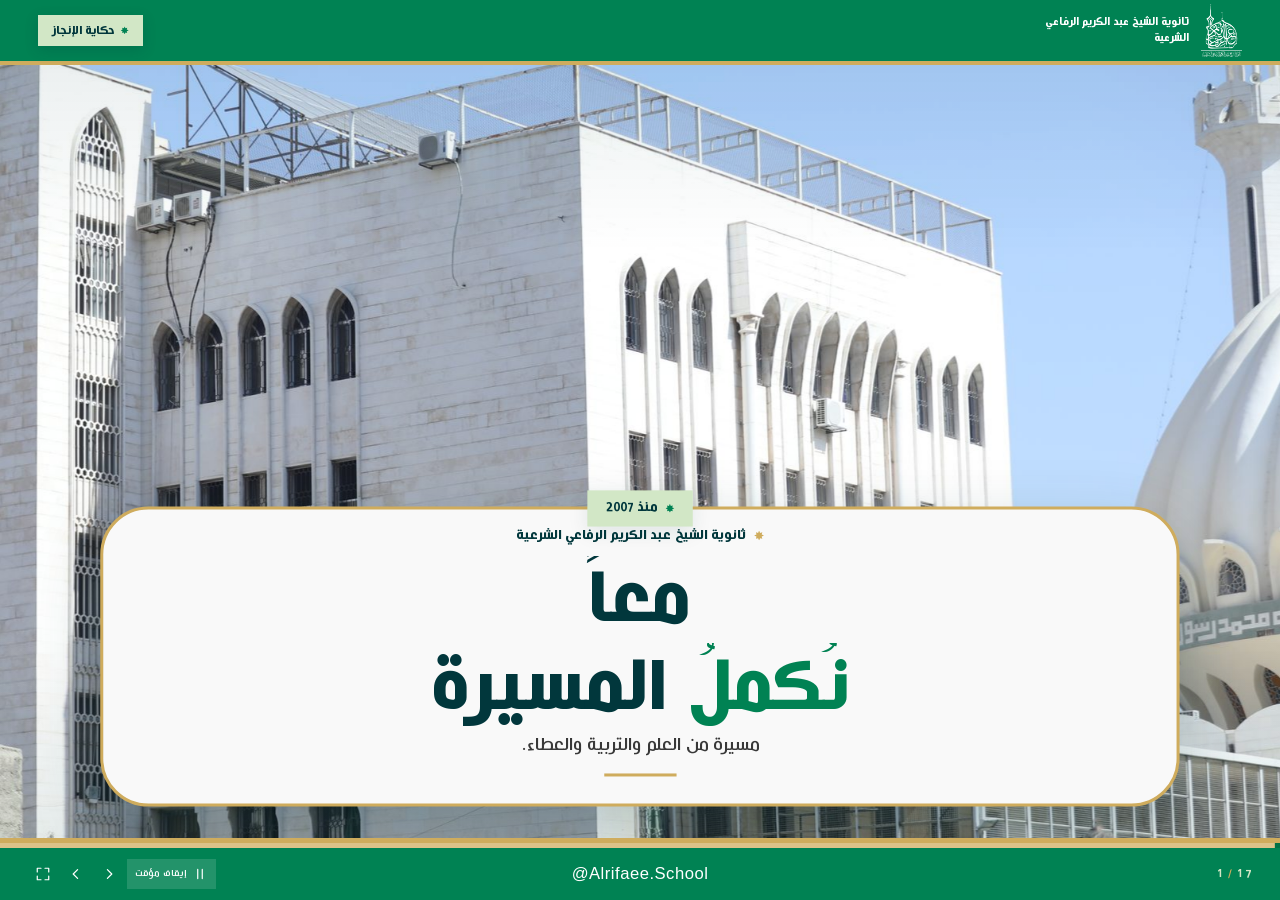
==== commit 544ec1f7: "Add continuous eased motion, bold Quran type, and new photos" ====
--- a/index.html
+++ b/index.html
@@ -58,7 +58,7 @@
 
   <!-- 1 · OPENING -->
   <section class="scene scene--photo s1" data-dur="8800" data-chapter="حكاية الإنجاز" aria-label="الافتتاح">
-    <div class="media"><img src="assets/media/m01.jpg" alt="" style="object-position:center 40%"></div>
+    <div class="media"><img src="assets/media/m30.jpg" alt="" style="object-position:center 10%"></div>
     <article class="poster poster--narrow">
       <span class="poster__label"><i class="star"></i> منذ 2007</span>
       <div class="poster__body poster__body--center">
@@ -77,7 +77,7 @@
 
   <!-- 2 · 2007 -->
   <section class="scene scene--photo s2" data-dur="9000" data-chapter="حكاية الإنجاز" aria-label="البداية عام 2007">
-    <div class="media"><img src="assets/media/m02.jpg" alt="" style="object-position:center 36%"></div>
+    <div class="media"><img src="assets/media/m30.jpg" alt="" style="object-position:center 14%"></div>
     <article class="poster">
       <span class="poster__label"><i class="star"></i> البداية</span>
       <div class="poster__body poster__body--split">
@@ -119,7 +119,7 @@
 
   <!-- 4 · EXCELLENCE -->
   <section class="scene scene--photo s4" data-dur="9400" data-chapter="حكاية الإنجاز" aria-label="أربع مراتب أولى">
-    <div class="media"><img src="assets/media/m23.jpg" alt="" style="object-position:center 26%"></div>
+    <div class="media"><img src="assets/media/m31.jpg" alt="" style="object-position:center 0%"></div>
     <article class="poster">
       <span class="poster__label"><i class="star"></i> سجل التميّز</span>
       <div class="poster__body poster__body--split">
@@ -137,12 +137,6 @@
           <div class="stats">
             <div class="stat" style="--i:0"><b class="stat__value" data-count="4">4</b><span class="stat__label">مراتب أولى</span></div>
             <div class="stat" style="--i:1"><b class="stat__value" data-count="2">2</b><span class="stat__label">بالعلامة الكاملة</span></div>
-          </div>
-          <div class="starsRow" aria-hidden="true">
-            <span class="s is-full" style="--i:0"><i class="star"></i></span>
-            <span class="s is-full" style="--i:1"><i class="star"></i></span>
-            <span class="s" style="--i:2"><i class="star"></i></span>
-            <span class="s" style="--i:3"><i class="star"></i></span>
           </div>
         </div>
       </div>
@@ -469,7 +463,7 @@
 
   <!-- 14 · TEACHERS -->
   <section class="scene scene--photo s14" data-dur="9000" data-chapter="ما نطمح إليه" aria-label="دعم المدرسين">
-    <div class="media"><img src="assets/media/m18.jpg" alt="" style="object-position:center 38%"></div>
+    <div class="media"><img src="assets/media/m32.jpg" alt="" style="object-position:center 62%"></div>
     <article class="poster poster--narrow">
       <span class="poster__label"><i class="star"></i> التقدير</span>
       <div class="poster__body poster__body--center">
@@ -497,8 +491,8 @@
 
   <!-- 15 · EVERY GIFT -->
   <section class="scene scene--photo s15" data-dur="9400" data-chapter="أثر تبرعك" aria-label="كل مساهمة تصنع فرقاً">
-    <div class="media"><img src="assets/media/m22.jpg" alt="" style="object-position:center 30%"></div>
-    <article class="poster poster--wide">
+    <div class="media"><img src="assets/media/m15.jpg" alt="" style="object-position:center 62%"></div>
+    <article class="poster poster--narrow">
       <span class="poster__label"><i class="star"></i> أثرك</span>
       <div class="poster__body poster__body--center">
         <div class="copy">
@@ -549,8 +543,8 @@
         <div class="copy">
           <section class="verseWrap">
             <i class="star verseStar"></i>
-            <p class="verse" data-split="1">لِيُنفِقْ ذُو سَعَةٍ مِّن سَعَتِهِ ۖ وَمَن قُدِرَ عَلَيْهِ رِزْقُهُ<br>فَلْيُنفِقْ مِمَّا آتَاهُ اللَّهُ ۚ لَا يُكَلِّفُ اللَّهُ نَفْسًا <span class="nw">إِلَّا مَا آتَاهَا</span> ۚ</p>
-            <p class="verse" data-split="2" style="margin-top:.25em"><span class="q-end">سَيَجْعَلُ اللَّهُ بَعْدَ عُسْرٍ يُسْرًا</span></p>
+            <p class="verse">لِيُنفِقْ ذُو سَعَةٍ مِّن سَعَتِهِ ۖ وَمَن قُدِرَ عَلَيْهِ رِزْقُهُ<br>فَلْيُنفِقْ مِمَّا آتَاهُ اللَّهُ ۚ لَا يُكَلِّفُ اللَّهُ نَفْسًا <span class="nw">إِلَّا مَا آتَاهَا</span> ۚ</p>
+            <p class="verse" style="margin-top:.25em;--d:2.6s"><span class="q-end">سَيَجْعَلُ اللَّهُ بَعْدَ عُسْرٍ يُسْرًا</span></p>
             <p class="verseRef">سورة الطلاق</p>
             <p class="verseEnd"><i class="star"></i> معاً نُكمل المسيرة <i class="star"></i></p>
           </section>
--- a/assets/css/deck.css
+++ b/assets/css/deck.css
@@ -28,6 +28,11 @@
   font-family:"Amiri Quran";
   src:url("../fonts/AmiriQuran-Arabic.woff2") format("woff2");
   font-weight:400;font-display:swap;
+}
+@font-face{
+  font-family:"Amiri";
+  src:url("../fonts/Amiri-Bold-arabic.woff2") format("woff2");
+  font-weight:700;font-display:swap;
 }
 
 :root{
@@ -49,7 +54,7 @@
   /* الخطوط */
   --font-display:"Hacen Algeria HD","Hacen Algeria",system-ui,sans-serif;
   --font-body:"Hacen Algeria",system-ui,sans-serif;
-  --font-quran:"Amiri Quran","Traditional Arabic",serif;
+  --font-quran:"Amiri","Amiri Quran","Traditional Arabic",serif;
 
   /* أحجام أكبر وأقرب للمنتصف */
   --fs-display:clamp(3rem,5.9vw,7rem);
@@ -112,41 +117,52 @@
 /* ---------- Scenes ---------- */
 .scene{
   position:absolute;inset:0;overflow:hidden;
-  opacity:0;visibility:hidden;
-  transition:opacity .9s var(--ease-soft),visibility 0s .9s;
+  opacity:0;visibility:hidden;pointer-events:none;
   z-index:1;
 }
 .scene.is-active{
-  opacity:1;visibility:visible;z-index:3;
-  transition:opacity .9s var(--ease-soft),visibility 0s 0s;
+  opacity:1;visibility:visible;pointer-events:auto;z-index:3;
+  animation:sceneIn 1.15s cubic-bezier(.32,.72,0,1) both;
+}
+.scene.is-leaving{
+  opacity:1;visibility:visible;pointer-events:none;z-index:2;
+  animation:sceneOut 1.1s cubic-bezier(.4,0,.2,1) both;
 }
 .scene--paper{
   background-color:var(--sand-light);
-  background-image:var(--pattern);
-  background-size:110px;
-}
+}
+.scene--paper::before{
+  content:"";position:absolute;inset:-56px;z-index:0;
+  background-image:var(--pattern);background-size:110px;
+  pointer-events:none;
+}
+.scene.is-active.scene--paper::before{animation:bgDrift var(--dur,9s) cubic-bezier(.37,0,.63,1) both}
 .scene--green{
   background:linear-gradient(160deg,var(--green-invite),var(--green-deep));
 }
 .scene--green::before{
-  content:"";position:absolute;inset:0;background-image:var(--pattern);background-size:110px;opacity:.5;pointer-events:none;
-}
+  content:"";position:absolute;inset:-56px;z-index:0;
+  background-image:var(--pattern);background-size:110px;opacity:.5;pointer-events:none;
+}
+.scene.is-active.scene--green::before{animation:bgDrift var(--dur,9s) cubic-bezier(.37,0,.63,1) both}
 
 .media{position:absolute;inset:0;overflow:hidden;background:var(--sand)}
 .media img{
   width:100%;height:100%;object-fit:cover;object-position:center;
-  transform:scale(1.015);
+  transform:scale(1.045);
   will-change:transform;
 }
-.scene.is-active .media img{animation:kenburns 22s linear both}
+.scene.is-active .media img{animation:kenburns var(--dur,9s) cubic-bezier(.37,0,.63,1) both}
+.scene.is-active:nth-of-type(even) .media img{animation-name:kenburnsAlt}
 .media--tint::before{
   content:"";position:absolute;inset:0;z-index:1;
   background:linear-gradient(180deg,rgba(0,130,83,.88),rgba(0,130,83,.64) 60%,rgba(0,113,70,.92));
 }
 .media--tint::after{
-  content:"";position:absolute;inset:0;z-index:2;
+  content:"";position:absolute;inset:-56px;z-index:2;
   background-image:var(--pattern);background-size:110px;opacity:.35;pointer-events:none;
 }
+.scene.is-active .media--tint::after{animation:bgDrift var(--dur,9s) cubic-bezier(.37,0,.63,1) both}
 .scene--photo .media::after{
   content:"";position:absolute;inset:0;z-index:2;pointer-events:none;
   background:linear-gradient(180deg,rgba(1,55,60,.10),transparent 28%,transparent 70%,rgba(1,55,60,.12));
@@ -242,22 +258,14 @@
 }
 .pausedBadge .ico{width:15px;height:15px;color:var(--green)}
 .deck.is-paused .pausedBadge{opacity:1;transform:translateX(-50%) translateY(0)}
-.deck.is-paused .media img,
-.deck.is-paused .poster,
-.deck.is-paused .poster__label,
-.deck.is-paused .rv,
-.deck.is-paused .mask>span,
-.deck.is-paused .tile,
-.deck.is-paused .photoCard,
-.deck.is-paused .draw,
-.deck.is-paused .flow,
-.deck.is-paused .chip,
-.deck.is-paused .stat,
-.deck.is-paused .note,
-.deck.is-paused .verseStar,
-.deck.is-paused .verseRef,
-.deck.is-paused .verseEnd,
-.deck.is-paused .verse .vw{animation-play-state:paused!important}
+.deck.is-paused .scene.is-active,
+.deck.is-paused .scene.is-active *,
+.deck.is-paused .scene.is-active::before,
+.deck.is-paused .scene.is-active::after,
+.deck.is-paused .scene.is-active *::before,
+.deck.is-paused .scene.is-active *::after,
+.deck.is-paused .scene.is-leaving,
+.deck.is-paused .scene.is-leaving *{animation-play-state:paused!important}
 
 /* ---------- Poster (الإطار الذهبي) ---------- */
 .poster{
@@ -275,7 +283,7 @@
   padding:clamp(22px,2.3vh,32px) clamp(22px,2.6vw,46px) clamp(18px,2vh,28px);
   opacity:0;
 }
-.scene.is-active .poster{animation:posterUp 1.15s var(--ease) 1.25s both}
+.scene.is-active .poster{animation:posterUp var(--dur,9s) var(--ease) 1.25s both}
 .poster--side{
   left:var(--pad);right:auto;top:calc(var(--topH) + 4px + clamp(18px,2.2vh,28px));
   bottom:calc(var(--footH) + 10px + clamp(18px,2.2vh,28px));
@@ -283,14 +291,14 @@
   transform:none;
   display:flex;flex-direction:column;justify-content:center;
 }
-.scene.is-active .poster--side{animation:posterSide 1.15s var(--ease) 1.25s both}
+.scene.is-active .poster--side{animation:posterSide var(--dur,9s) var(--ease) 1.25s both}
 .poster--paper{
   top:50%;bottom:auto;transform:translate(-50%,-50%);
   width:min(88vw,1460px);
   max-height:calc(100vh - var(--topH) - var(--footH) - 44px);
   display:flex;flex-direction:column;justify-content:center;
 }
-.scene.is-active .poster--paper{animation:posterCenter 1.15s var(--ease) 1.25s both}
+.scene.is-active .poster--paper{animation:posterCenter var(--dur,9s) var(--ease) 1.25s both}
 .poster--narrow{width:min(60vw,1080px)}
 .poster--wide{width:min(76vw,1400px)}
 .poster--verse{width:min(80vw,1300px)}
@@ -303,7 +311,7 @@
   padding:.45em 1.35em;box-shadow:var(--shadow);white-space:nowrap;
   opacity:0;z-index:2;
 }
-.scene.is-active .poster__label{animation:labelIn .8s var(--ease-spring) 1.5s both}
+.scene.is-active .poster__label{animation:labelIn var(--dur,9s) var(--ease-spring) 1.5s both}
 .poster__label .star{width:9px;height:9px;background:var(--green);flex:none}
 
 .poster__body{display:grid;align-items:center;gap:clamp(12px,1.6vw,26px)}
@@ -330,6 +338,7 @@
 }
 .title{font-size:var(--fs-title)}
 .poster__body--split .title{font-size:clamp(2.1rem,4.2vw,5rem)}
+.s4 .poster__body--split .title{font-size:clamp(2rem,3.7vw,4.4rem)}
 .poster__body--split .display{font-size:clamp(2.5rem,4.9vw,5.9rem)}
 .s7 .display{font-size:clamp(2.5rem,4.6vw,5.5rem)}
 .h2{font-size:var(--fs-h2);color:var(--ink);line-height:1.35}
@@ -355,11 +364,11 @@
 .mask{display:block;overflow:hidden;padding-block:.08em;margin-block:-.08em}
 .mask>span{display:block;transform:translateY(112%);will-change:transform}
 .scene.is-active .mask>span{
-  animation:maskUp 1.2s var(--ease) both;
+  animation:maskUp var(--dur,9s) var(--ease) both;
   animation-delay:calc(var(--d,1.45s) + var(--i,0)*.10s);
 }
 .scene .rv{opacity:0}
-.scene.is-active .rv{animation:rvUp 1s var(--ease) both;animation-delay:calc(var(--d,1.4s) + var(--i,0)*.08s)}
+.scene.is-active .rv{animation:rvUp var(--dur,9s) var(--ease) both;animation-delay:calc(var(--d,1.4s) + var(--i,0)*.08s)}
 .scene.is-active .rv--fade{animation-name:rvFade}
 .scene.is-active .rv--scale{animation-name:rvScale}
 .scene.is-active .rv--side{animation-name:rvSide}
@@ -404,7 +413,7 @@
   border:1px solid rgba(207,172,93,.28);
   opacity:0;
 }
-.scene.is-active .stat{animation:rvUp .85s var(--ease) both;animation-delay:calc(1.55s + var(--i,0)*.1s)}
+.scene.is-active .stat{animation:rvUp var(--dur,9s) var(--ease) both;animation-delay:calc(1.55s + var(--i,0)*.1s)}
 .stat__value{
   display:block;font-family:var(--font-display);font-weight:400;
   font-size:clamp(2.1rem,3.1vw,3.7rem);line-height:1.05;color:var(--green);
@@ -455,7 +464,7 @@
   padding:.4em .5em;font-family:var(--font-display);font-size:var(--fs-small);
   color:var(--ink);text-align:center;background:var(--white);
 }
-.scene.is-active .photoCard{animation:photoIn .9s var(--ease) both;animation-delay:calc(1.6s + var(--i)*.12s)}
+.scene.is-active .photoCard{animation:photoIn var(--dur,9s) var(--ease) both;animation-delay:calc(1.6s + var(--i)*.12s)}
 .photoCards--2{grid-template-columns:repeat(2,1fr)}
 
 /* timeline */
@@ -474,7 +483,7 @@
   position:relative;width:clamp(38px,3.2vw,52px);height:clamp(38px,3.2vw,52px);
   display:grid;place-items:center;color:var(--gold);opacity:0;
 }
-.scene.is-active .starsRow .s{animation:rvScale .75s var(--ease-spring) both;animation-delay:calc(1.7s + var(--i,0)*.09s)}
+.scene.is-active .starsRow .s{animation:rvScale var(--dur,9s) var(--ease-spring) both;animation-delay:calc(1.7s + var(--i,0)*.09s)}
 .starsRow .s .star{width:100%;height:100%;background:rgba(207,172,93,.38)}
 .starsRow .s.is-full .star{background:var(--gold)}
 .starsRow .s b{
@@ -492,7 +501,7 @@
 }
 .hubItem .ico{width:clamp(24px,2.1vw,32px);height:clamp(24px,2.1vw,32px);color:var(--green)}
 .hubItem b{font-family:var(--font-display);font-weight:400;font-size:clamp(.9rem,1.06vw,1.16rem);color:var(--ink);line-height:1.35}
-.scene.is-active .hubItem{animation:hubIn .9s var(--ease) both;animation-delay:calc(1.5s + var(--i)*.08s)}
+.scene.is-active .hubItem{animation:hubIn var(--dur,9s) var(--ease) both;animation-delay:calc(1.5s + var(--i)*.08s)}
 .hubTop{display:flex;align-items:center;justify-content:center;gap:.6em;margin-bottom:.4em}
 
 /* program rows */
@@ -557,7 +566,7 @@
 .impactNode .ico{width:clamp(22px,1.9vw,30px);height:clamp(22px,1.9vw,30px);color:var(--green)}
 .impactNode b{font-family:var(--font-display);font-weight:400;font-size:clamp(.82rem,.96vw,1.06rem);color:var(--ink)}
 .impactNode span{font-size:var(--fs-small);color:var(--text);line-height:1.45}
-.scene.is-active .impactNode{animation:rvScale .85s var(--ease) both;animation-delay:calc(1.7s + var(--i)*.11s)}
+.scene.is-active .impactNode{animation:rvScale var(--dur,9s) var(--ease) both;animation-delay:calc(1.7s + var(--i)*.11s)}
 
 /* photo note */
 .photoNote{
@@ -630,17 +639,20 @@
 .digi__card .ico{width:clamp(26px,2.2vw,34px);height:clamp(26px,2.2vw,34px);color:var(--green)}
 .digi__card b{display:block;font-family:var(--font-display);font-weight:400;font-size:clamp(1rem,1.22vw,1.32rem);color:var(--ink);line-height:1.3}
 .digi__card span{display:block;font-size:var(--fs-small);color:var(--text);line-height:1.45;margin-top:.15em}
-.scene.is-active .digi__card{animation:rvUp .8s var(--ease) both;animation-delay:calc(1.55s + var(--i)*.1s)}
+.scene.is-active .digi__card{animation:rvUp var(--dur,9s) var(--ease) both;animation-delay:calc(1.55s + var(--i)*.1s)}
 
 /* ---------- Verse ---------- */
 .verseWrap{position:relative;text-align:center;max-width:min(1180px,88vw)}
 .verseStar{width:clamp(24px,2vw,32px);height:clamp(24px,2vw,32px);background:var(--gold);margin:0 auto clamp(10px,1.4vh,16px);opacity:0}
 .scene.is-active .verseStar{animation:rvScale .9s var(--ease) 1.35s both}
 .verse{
-  font-family:var(--font-quran);font-weight:400;
-  font-size:clamp(1.22rem,2.42vw,2.6rem);
-  line-height:2.1;color:var(--green);text-align:center;margin:0;
-}
+  font-family:var(--font-quran);font-weight:700;
+  font-size:clamp(1.32rem,2.95vw,3.35rem);
+  line-height:1.9;color:var(--green);text-align:center;margin:0;
+  word-spacing:-.09em;
+  opacity:0;
+}
+.scene.is-active .verse{animation:verseIn var(--dur,12s) var(--ease) both;animation-delay:calc(var(--d,1.45s) + var(--i,0)*1.15s)}
 .verse .vw{display:inline-block;opacity:0}
 .nw{white-space:nowrap}
 .scene.is-active .verse .vw{animation:wordIn .9s var(--ease) both;animation-delay:calc(1.5s + var(--i)*.04s)}
@@ -670,34 +682,95 @@
 .loader__note{font-size:var(--fs-small);color:var(--text);opacity:.75}
 
 /* ---------- Animations ---------- */
-@keyframes kenburns{from{transform:scale(1.015) translate3d(0,0,0)}to{transform:scale(1.06) translate3d(0,-.5%,0)}}
+@keyframes sceneIn{
+  0%{opacity:0;transform:scale(1.025);filter:blur(10px)}
+  55%{opacity:1}
+  100%{opacity:1;transform:none;filter:blur(0)}
+}
+@keyframes sceneOut{
+  0%{opacity:1;transform:none;filter:blur(0)}
+  100%{opacity:0;transform:scale(1.02);filter:blur(16px)}
+}
+@keyframes bgDrift{
+  from{transform:translate3d(0,0,0)}
+  to{transform:translate3d(-26px,-18px,0)}
+}
+@keyframes kenburns{
+  0%{transform:scale(1.02) translate3d(0,0,0)}
+  100%{transform:scale(1.06) translate3d(-1.1%,-.6%,0)}
+}
+@keyframes kenburnsAlt{
+  0%{transform:scale(1.06) translate3d(1%,-.4%,0)}
+  100%{transform:scale(1.02) translate3d(0,0,0)}
+}
 @keyframes fadeIn{from{opacity:0}to{opacity:1}}
 @keyframes posterUp{
-  from{opacity:0;transform:translate(-50%,44px) scale(.985)}
-  to{opacity:1;transform:translate(-50%,0) scale(1)}
+  0%{opacity:0;transform:translate(-50%,44px) scale(.985);animation-timing-function:cubic-bezier(.16,1,.3,1)}
+  13%{opacity:1;transform:translate(-50%,0) scale(1);animation-timing-function:cubic-bezier(.45,.05,.55,.95)}
+  100%{opacity:1;transform:translate(-50%,-10px) scale(1.004)}
 }
 @keyframes posterCenter{
-  from{opacity:0;transform:translate(-50%,-47%) scale(.985)}
-  to{opacity:1;transform:translate(-50%,-50%) scale(1)}
+  0%{opacity:0;transform:translate(-50%,-47%) scale(.985);animation-timing-function:cubic-bezier(.16,1,.3,1)}
+  13%{opacity:1;transform:translate(-50%,-50%) scale(1);animation-timing-function:cubic-bezier(.45,.05,.55,.95)}
+  100%{opacity:1;transform:translate(-50%,-50%) translateY(-10px) scale(1.004)}
 }
 @keyframes posterSide{
-  from{opacity:0;transform:translateX(-34px)}
-  to{opacity:1;transform:none}
-}
-@keyframes labelIn{from{opacity:0;transform:translate(-50%,-50%) scale(1.15)}60%{opacity:1;transform:translate(-50%,-50%) scale(.98)}to{opacity:1;transform:translate(-50%,-50%) scale(1)}}
-@keyframes rvUp{from{opacity:0;transform:translate3d(0,26px,0)}to{opacity:1;transform:none}}
+  0%{opacity:0;transform:translateX(-34px);animation-timing-function:cubic-bezier(.16,1,.3,1)}
+  13%{opacity:1;transform:none;animation-timing-function:cubic-bezier(.45,.05,.55,.95)}
+  100%{opacity:1;transform:translateX(10px)}
+}
+@keyframes labelIn{
+  0%{opacity:0;transform:translate(-50%,-50%) scale(1.15)}
+  10%{opacity:1;transform:translate(-50%,-50%) scale(.98)}
+  14%{transform:translate(-50%,-50%) scale(1)}
+  100%{opacity:1;transform:translate(-50%,-53%) scale(1)}
+}
+@keyframes rvUp{
+  0%{opacity:0;transform:translate3d(0,26px,0);animation-timing-function:cubic-bezier(.16,1,.3,1)}
+  12%{opacity:1;transform:translate3d(0,0,0);animation-timing-function:cubic-bezier(.45,.05,.55,.95)}
+  100%{opacity:1;transform:translate3d(0,-9px,0)}
+}
 @keyframes rvFade{from{opacity:0}to{opacity:1}}
-@keyframes rvScale{from{opacity:0;transform:scale(.92)}to{opacity:1;transform:none}}
-@keyframes rvSide{from{opacity:0;transform:translateX(-24px)}to{opacity:1;transform:none}}
-@keyframes maskUp{from{transform:translateY(112%)}to{transform:translateY(0)}}
-@keyframes photoIn{from{opacity:0;transform:translateY(12px) scale(.97)}to{opacity:1;transform:none}}
-@keyframes hubIn{from{opacity:0;transform:translateY(16px)}to{opacity:1;transform:none}}
+@keyframes rvScale{
+  0%{opacity:0;transform:scale(.92);animation-timing-function:cubic-bezier(.16,1,.3,1)}
+  12%{opacity:1;transform:scale(1);animation-timing-function:cubic-bezier(.45,.05,.55,.95)}
+  100%{opacity:1;transform:scale(1.035)}
+}
+@keyframes rvSide{
+  0%{opacity:0;transform:translateX(-24px);animation-timing-function:cubic-bezier(.16,1,.3,1)}
+  12%{opacity:1;transform:none;animation-timing-function:cubic-bezier(.45,.05,.55,.95)}
+  100%{opacity:1;transform:translateX(8px)}
+}
+@keyframes maskUp{
+  0%{transform:translateY(112%);animation-timing-function:cubic-bezier(.16,1,.3,1)}
+  10%{transform:translateY(0);animation-timing-function:cubic-bezier(.45,.05,.55,.95)}
+  100%{transform:translateY(-3%)}
+}
+@keyframes photoIn{
+  0%{opacity:0;transform:translateY(12px) scale(.97);animation-timing-function:cubic-bezier(.16,1,.3,1)}
+  12%{opacity:1;transform:none;animation-timing-function:cubic-bezier(.45,.05,.55,.95)}
+  100%{opacity:1;transform:translateY(-5px) scale(1.015)}
+}
+@keyframes hubIn{
+  0%{opacity:0;transform:translateY(16px);animation-timing-function:cubic-bezier(.16,1,.3,1)}
+  12%{opacity:1;transform:none;animation-timing-function:cubic-bezier(.45,.05,.55,.95)}
+  100%{opacity:1;transform:translateY(-6px)}
+}
 @keyframes fillX{from{transform:scaleX(0)}to{transform:scaleX(1)}}
-@keyframes floorIn{from{opacity:0;transform:translateY(12px)}to{opacity:1;transform:none}}
+@keyframes floorIn{
+  0%{opacity:0;transform:translateY(12px);animation-timing-function:cubic-bezier(.16,1,.3,1)}
+  12%{opacity:1;transform:none;animation-timing-function:cubic-bezier(.45,.05,.55,.95)}
+  100%{opacity:1;transform:translateY(-4px)}
+}
 @keyframes flow{to{stroke-dashoffset:-26}}
 @keyframes dropIn{from{opacity:0;transform:translateY(-10px)}to{opacity:1;transform:none}}
 @keyframes waterUp{from{transform:translateY(52px)}to{transform:translateY(0)}}
 @keyframes wordIn{from{opacity:0;transform:translateY(10px)}to{opacity:1;transform:none}}
+@keyframes verseIn{
+  0%{opacity:0;transform:translateY(14px);animation-timing-function:cubic-bezier(.16,1,.3,1)}
+  10%{opacity:1;transform:translateY(0);animation-timing-function:cubic-bezier(.45,.05,.55,.95)}
+  100%{opacity:1;transform:translateY(-7px)}
+}
 
 /* ---------- Responsive ---------- */
 @media(max-width:1280px){
@@ -715,7 +788,7 @@
     transform:translateX(-50%);display:block;
   }
   .scene.is-active .poster,.scene.is-active .poster--side,.scene.is-active .poster--paper{
-    animation:posterUp 1.1s var(--ease) 1.05s both;
+    animation:posterUp var(--dur,9s) var(--ease) 1.05s both;
   }
   .poster__body--split{grid-template-columns:1fr}
   .poster__body--split .visual{border-inline-start:0;padding-inline-start:0;border-top:1px solid rgba(207,172,93,.4);padding-top:10px}
@@ -772,14 +845,21 @@
   .photoCard img{height:64px}
 }
 @media (prefers-reduced-motion: reduce){
-  .scene.is-active .media img{animation:none;transform:scale(1.015)}
+  .scene.is-active{animation:none!important;transform:none!important;filter:none!important}
+  .scene.is-leaving{animation:none!important;opacity:0!important;visibility:hidden!important}
+  .scene.is-active .media img{animation:none!important;transform:scale(1.035)}
+  .scene.is-active.scene--paper::before,
+  .scene.is-active.scene--green::before,
+  .scene.is-active .media--tint::after{animation:none!important}
   .scene.is-active .poster,.scene.is-active .poster--side,.scene.is-active .poster--paper,
   .scene.is-active .poster__label,.scene.is-active .rv,.scene.is-active .mask>span,
   .scene.is-active .photoCard,.scene.is-active .hubItem,.scene.is-active .impactNode,
   .scene.is-active .chip,.scene.is-active .stat,.scene.is-active .note,
-  .scene.is-active .svgSolar .sun,.scene.is-active .svgSolar .array,.scene.is-active .svgSolar .battery,
-  .scene.is-active .svgWater .drop,.scene.is-active .svgWater .waterFill,
-  .scene.is-active .digi__card,.scene.is-active .verse .vw,.scene.is-active .verseStar,
+  .scene.is-active .starsRow .s,.scene.is-active .tl__track i,.scene.is-active .svgBuild .floor,
+  .scene.is-active .svgBuild .target,.scene.is-active .svgPitch .pitch,.scene.is-active .svgPitch .line,
+  .scene.is-active .svgPitch .zone,.scene.is-active .svgSolar .sun,.scene.is-active .svgSolar .array,
+  .scene.is-active .svgSolar .battery,.scene.is-active .svgWater .drop,.scene.is-active .svgWater .waterFill,
+  .scene.is-active .digi__card,.scene.is-active .verse,.scene.is-active .verse .vw,.scene.is-active .verseStar,
   .scene.is-active .verseRef,.scene.is-active .verseEnd{
     animation-duration:.01s!important;animation-delay:0s!important;
   }
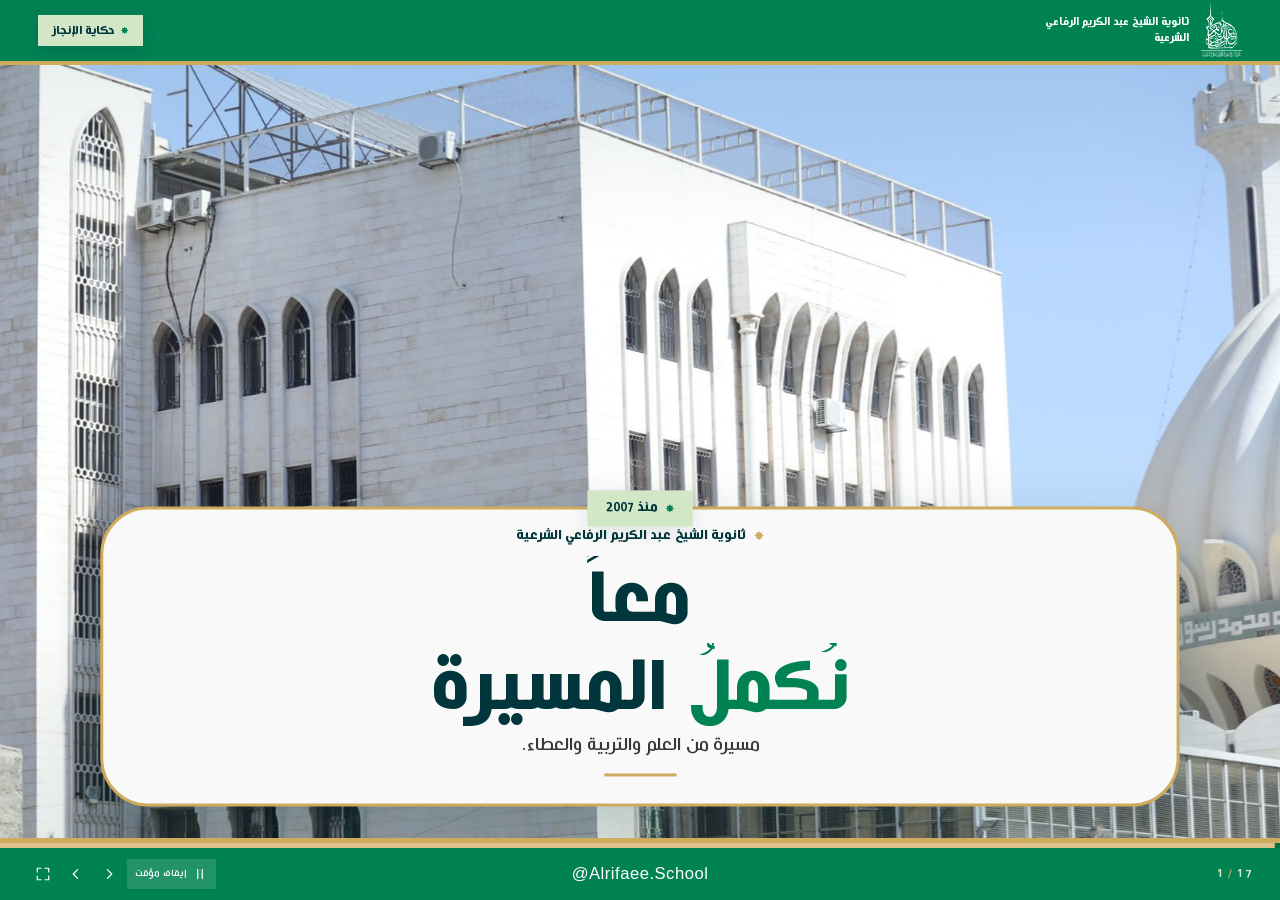
==== commit 47b82251: "Use Uthmanic Hafs font and Uthmani verse text" ====
--- a/index.html
+++ b/index.html
@@ -543,8 +543,7 @@
         <div class="copy">
           <section class="verseWrap">
             <i class="star verseStar"></i>
-            <p class="verse">لِيُنفِقْ ذُو سَعَةٍ مِّن سَعَتِهِ ۖ وَمَن قُدِرَ عَلَيْهِ رِزْقُهُ<br>فَلْيُنفِقْ مِمَّا آتَاهُ اللَّهُ ۚ لَا يُكَلِّفُ اللَّهُ نَفْسًا <span class="nw">إِلَّا مَا آتَاهَا</span> ۚ</p>
-            <p class="verse" style="margin-top:.25em;--d:2.6s"><span class="q-end">سَيَجْعَلُ اللَّهُ بَعْدَ عُسْرٍ يُسْرًا</span></p>
+            <p class="verse">لِيُنفِقْ ذُو سَعَةٍۢ مِّن سَعَتِهِۦ ۖ وَمَن قُدِرَ عَلَيْهِ رِزْقُهُۥ <br>فَلْيُنفِقْ مِمَّآ ءَاتَىٰهُ ٱللَّهُ ۚ لَا يُكَلِّفُ ٱللَّهُ نَفْسًا إِلَّا مَآ ءَاتَىٰهَا ۚ <br><span class="q-end">سَيَجْعَلُ ٱللَّهُ بَعْدَ عُسْرٍۢ يُسْرًۭا</span></p>
             <p class="verseRef">سورة الطلاق</p>
             <p class="verseEnd"><i class="star"></i> معاً نُكمل المسيرة <i class="star"></i></p>
           </section>
--- a/assets/css/deck.css
+++ b/assets/css/deck.css
@@ -30,9 +30,9 @@
   font-weight:400;font-display:swap;
 }
 @font-face{
-  font-family:"Amiri";
-  src:url("../fonts/Amiri-Bold-arabic.woff2") format("woff2");
-  font-weight:700;font-display:swap;
+  font-family:"Uthmanic Hafs";
+  src:url("../fonts/UthmanicHafs1Ver18.woff2") format("woff2");
+  font-weight:400;font-display:swap;
 }
 
 :root{
@@ -54,7 +54,7 @@
   /* الخطوط */
   --font-display:"Hacen Algeria HD","Hacen Algeria",system-ui,sans-serif;
   --font-body:"Hacen Algeria",system-ui,sans-serif;
-  --font-quran:"Amiri","Amiri Quran","Traditional Arabic",serif;
+  --font-quran:"Uthmanic Hafs","Amiri Quran","Traditional Arabic",serif;
 
   /* أحجام أكبر وأقرب للمنتصف */
   --fs-display:clamp(3rem,5.9vw,7rem);
@@ -646,10 +646,10 @@
 .verseStar{width:clamp(24px,2vw,32px);height:clamp(24px,2vw,32px);background:var(--gold);margin:0 auto clamp(10px,1.4vh,16px);opacity:0}
 .scene.is-active .verseStar{animation:rvScale .9s var(--ease) 1.35s both}
 .verse{
-  font-family:var(--font-quran);font-weight:700;
-  font-size:clamp(1.32rem,2.95vw,3.35rem);
-  line-height:1.9;color:var(--green);text-align:center;margin:0;
-  word-spacing:-.09em;
+  font-family:var(--font-quran);font-weight:400;
+  font-size:clamp(1.4rem,3.1vw,3.6rem);
+  line-height:2.15;color:var(--green);text-align:center;margin:0;
+  -webkit-text-stroke:.3px currentColor;
   opacity:0;
 }
 .scene.is-active .verse{animation:verseIn var(--dur,12s) var(--ease) both;animation-delay:calc(var(--d,1.45s) + var(--i,0)*1.15s)}
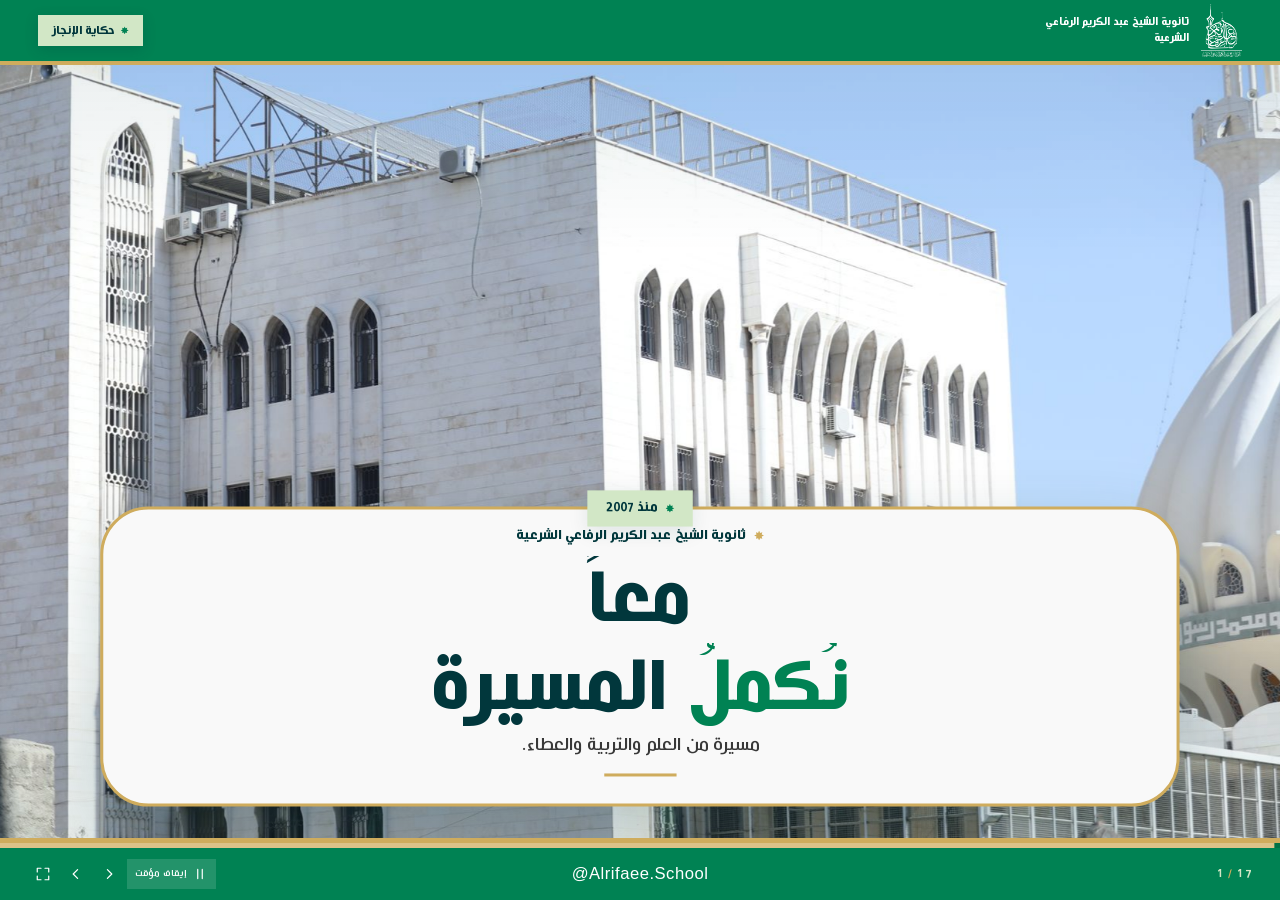
==== commit 05ad17db: "Add parents meeting deck and smoother photo transitions" ====
--- a/index.html
+++ b/index.html
@@ -77,7 +77,7 @@
 
   <!-- 2 · 2007 -->
   <section class="scene scene--photo s2" data-dur="9000" data-chapter="حكاية الإنجاز" aria-label="البداية عام 2007">
-    <div class="media"><img src="assets/media/m30.jpg" alt="" style="object-position:center 14%"></div>
+    <div class="media"><img src="assets/media/m30.jpg" alt="" style="object-position:center 10%"></div>
     <article class="poster">
       <span class="poster__label"><i class="star"></i> البداية</span>
       <div class="poster__body poster__body--split">
--- a/assets/css/deck.css
+++ b/assets/css/deck.css
@@ -122,11 +122,11 @@
 }
 .scene.is-active{
   opacity:1;visibility:visible;pointer-events:auto;z-index:3;
-  animation:sceneIn 1.15s cubic-bezier(.32,.72,0,1) both;
+  animation:sceneIn 1.9s cubic-bezier(.33,1,.68,1) both;
 }
 .scene.is-leaving{
   opacity:1;visibility:visible;pointer-events:none;z-index:2;
-  animation:sceneOut 1.1s cubic-bezier(.4,0,.2,1) both;
+  animation:sceneOut 1.9s cubic-bezier(.33,1,.68,1) both;
 }
 .scene--paper{
   background-color:var(--sand-light);
@@ -151,9 +151,21 @@
   width:100%;height:100%;object-fit:cover;object-position:center;
   transform:scale(1.045);
   will-change:transform;
-}
-.scene.is-active .media img{animation:kenburns var(--dur,9s) cubic-bezier(.37,0,.63,1) both}
+  backface-visibility:hidden;
+}
+/* انتقال ناعم بين الصور: ضبابية واحدة طويلة على طبقة الصورة، ثم انزلاق هادئ.
+   الضبابية تنتهي قبل حركة الكين برنز حتى لا تختلط الحركتان وتُحدث اهتزازاً. */
+.scene.is-active .media{animation:mediaIn 1800ms cubic-bezier(.33,1,.68,1)}
+.scene.is-active .media img{
+  animation:kenburns calc(var(--dur,9s) - 1800ms) cubic-bezier(.37,0,.63,1) 1800ms both;
+}
 .scene.is-active:nth-of-type(even) .media img{animation-name:kenburnsAlt}
+/* إذا كانت الصورة نفسها في المشهد التالي: لا انتقال ولا ضبابية بينهما */
+.scene.is-same-media .media{animation:none!important;filter:none!important}
+.scene.is-same-media .media img{
+  animation-delay:0ms!important;
+  animation-duration:var(--dur,9s)!important;
+}
 .media--tint::before{
   content:"";position:absolute;inset:0;z-index:1;
   background:linear-gradient(180deg,rgba(0,130,83,.88),rgba(0,130,83,.64) 60%,rgba(0,113,70,.92));
@@ -266,6 +278,23 @@
 .deck.is-paused .scene.is-active *::after,
 .deck.is-paused .scene.is-leaving,
 .deck.is-paused .scene.is-leaving *{animation-play-state:paused!important}
+
+/* ---------- Embed mode (داخل نافذة عرض الاجتماع) ---------- */
+html.is-embed .topbar{display:none}
+html.is-embed .pausedBadge{top:16px}
+html.is-embed .embedBack{
+  position:fixed;z-index:80;inset-inline-start:clamp(12px,2vw,26px);
+  bottom:calc(var(--footH) + 22px);
+  display:inline-flex;align-items:center;gap:.55em;
+  background:var(--mint);color:var(--green-deep);
+  font-family:var(--font-display);font-size:clamp(.78rem,.9vw,1rem);
+  padding:.6em 1.25em;box-shadow:var(--shadow-deep);
+  border-radius:var(--r-pill);cursor:pointer;
+  transition:transform .2s var(--ease),background .25s ease;
+}
+html.is-embed .embedBack:hover{transform:translateY(-2px);background:#fff}
+html.is-embed .embedBack:active{transform:scale(.97)}
+html.is-embed .embedBack .ico{width:16px;height:16px}
 
 /* ---------- Poster (الإطار الذهبي) ---------- */
 .poster{
@@ -683,25 +712,31 @@
 
 /* ---------- Animations ---------- */
 @keyframes sceneIn{
-  0%{opacity:0;transform:scale(1.025);filter:blur(10px)}
-  55%{opacity:1}
-  100%{opacity:1;transform:none;filter:blur(0)}
+  0%{opacity:0}
+  60%{opacity:1}
+  100%{opacity:1}
 }
 @keyframes sceneOut{
-  0%{opacity:1;transform:none;filter:blur(0)}
-  100%{opacity:0;transform:scale(1.02);filter:blur(16px)}
+  0%{opacity:1}
+  35%{opacity:1}
+  100%{opacity:0}
+}
+@keyframes mediaIn{
+  0%{filter:blur(26px) brightness(.94) saturate(1.12)}
+  55%{filter:blur(6px) brightness(1) saturate(1.04)}
+  100%{filter:blur(0) brightness(1) saturate(1)}
 }
 @keyframes bgDrift{
   from{transform:translate3d(0,0,0)}
   to{transform:translate3d(-26px,-18px,0)}
 }
 @keyframes kenburns{
-  0%{transform:scale(1.02) translate3d(0,0,0)}
-  100%{transform:scale(1.06) translate3d(-1.1%,-.6%,0)}
+  0%{transform:scale(1.055) translate3d(-.9%,-.5%,0)}
+  100%{transform:scale(1.03) translate3d(0,0,0)}
 }
 @keyframes kenburnsAlt{
-  0%{transform:scale(1.06) translate3d(1%,-.4%,0)}
-  100%{transform:scale(1.02) translate3d(0,0,0)}
+  0%{transform:scale(1.03) translate3d(.5%,-.2%,0)}
+  100%{transform:scale(1.055) translate3d(-.9%,-.5%,0)}
 }
 @keyframes fadeIn{from{opacity:0}to{opacity:1}}
 @keyframes posterUp{
@@ -847,7 +882,8 @@
 @media (prefers-reduced-motion: reduce){
   .scene.is-active{animation:none!important;transform:none!important;filter:none!important}
   .scene.is-leaving{animation:none!important;opacity:0!important;visibility:hidden!important}
-  .scene.is-active .media img{animation:none!important;transform:scale(1.035)}
+  .scene.is-active .media,
+  .scene.is-active .media img{animation:none!important;filter:none!important;transform:scale(1.035)}
   .scene.is-active.scene--paper::before,
   .scene.is-active.scene--green::before,
   .scene.is-active .media--tint::after{animation:none!important}
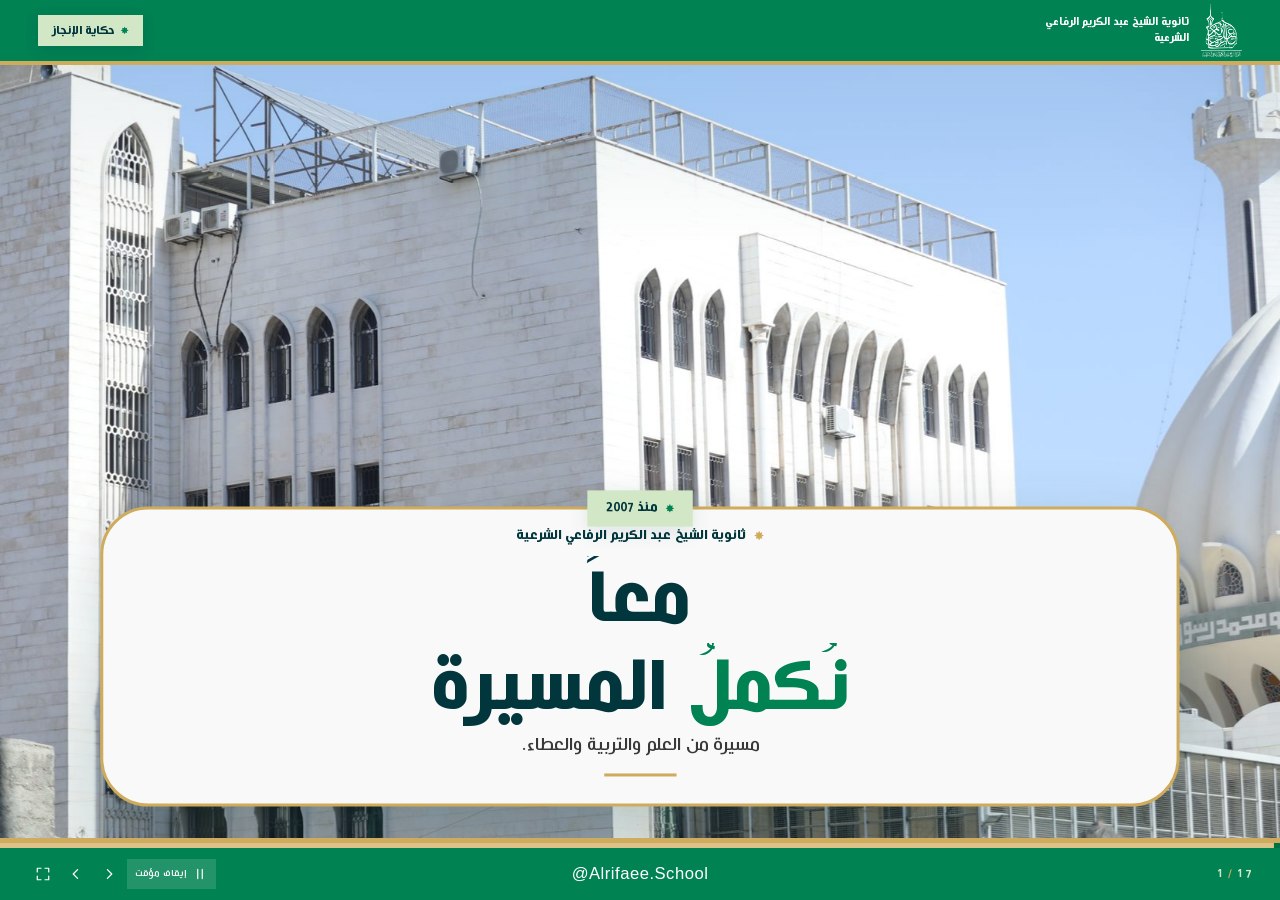
==== commit fdbc8556: "Split teachers into two slides, finalize meeting deck polish" ====
--- a/index.html
+++ b/index.html
@@ -7,7 +7,7 @@
 <meta name="description" content="عرض بصري لدعم ثانوية الشيخ عبد الكريم الرفاعي الشرعية: مسيرة من العلم والعطاء، وخطة نهضة تنتظر تبرعك.">
 <meta name="theme-color" content="#008253">
 <link rel="icon" href="data:image/svg+xml,%3Csvg xmlns='http://www.w3.org/2000/svg' viewBox='0 0 100 100'%3E%3Crect width='100' height='100' fill='%23008253'/%3E%3Cpath d='M50 8 60 30l23-8-8 23 23 10-23 10 8 23-23-8-10 23-10-23-23 8 8-23L2 55l23-10-8-23 23 8 10-22Z' fill='%23CFAC5D'/%3E%3C/svg%3E">
-<link rel="stylesheet" href="assets/css/deck.css">
+<link rel="stylesheet" href="assets/css/deck.css?v=20261125-3">
 </head>
 <body>
 
@@ -583,6 +583,6 @@
 
 <noscript><div style="position:fixed;inset:0;display:grid;place-items:center;background:#F9F9F9;color:#01373C;font-family:sans-serif;z-index:200">فعّل JavaScript لتشغيل العرض.</div></noscript>
 
-<script src="assets/js/deck.js"></script>
+<script src="assets/js/deck.js?v=20261125-3"></script>
 </body>
 </html>
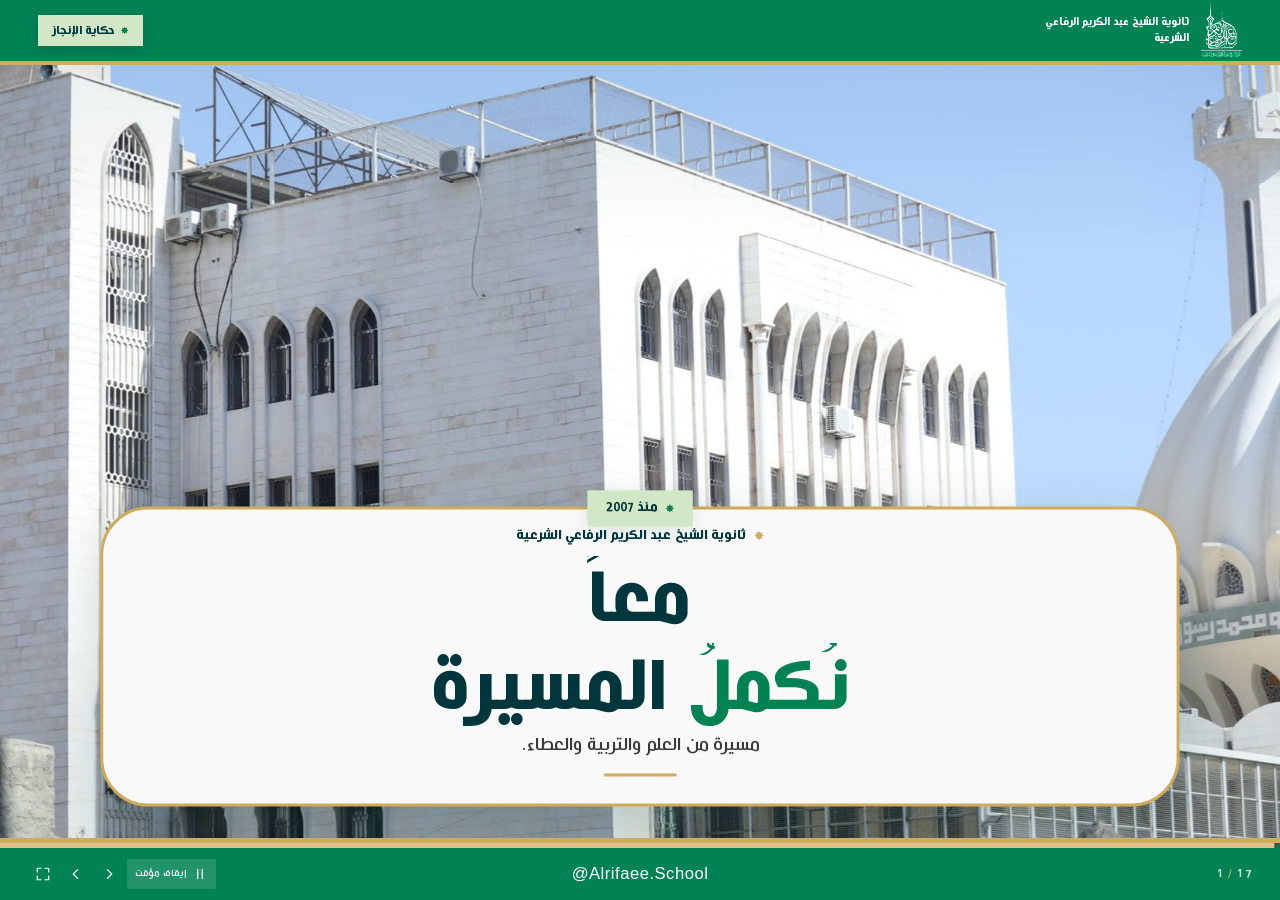
==== commit a0e5c569: "Close embedded show with Escape, index aria-current" ====
--- a/index.html
+++ b/index.html
@@ -7,7 +7,7 @@
 <meta name="description" content="عرض بصري لدعم ثانوية الشيخ عبد الكريم الرفاعي الشرعية: مسيرة من العلم والعطاء، وخطة نهضة تنتظر تبرعك.">
 <meta name="theme-color" content="#008253">
 <link rel="icon" href="data:image/svg+xml,%3Csvg xmlns='http://www.w3.org/2000/svg' viewBox='0 0 100 100'%3E%3Crect width='100' height='100' fill='%23008253'/%3E%3Cpath d='M50 8 60 30l23-8-8 23 23 10-23 10 8 23-23-8-10 23-10-23-23 8 8-23L2 55l23-10-8-23 23 8 10-22Z' fill='%23CFAC5D'/%3E%3C/svg%3E">
-<link rel="stylesheet" href="assets/css/deck.css?v=20261125-3">
+<link rel="stylesheet" href="assets/css/deck.css?v=20261125-4">
 </head>
 <body>
 
@@ -583,6 +583,6 @@
 
 <noscript><div style="position:fixed;inset:0;display:grid;place-items:center;background:#F9F9F9;color:#01373C;font-family:sans-serif;z-index:200">فعّل JavaScript لتشغيل العرض.</div></noscript>
 
-<script src="assets/js/deck.js?v=20261125-3"></script>
+<script src="assets/js/deck.js?v=20261125-4"></script>
 </body>
 </html>
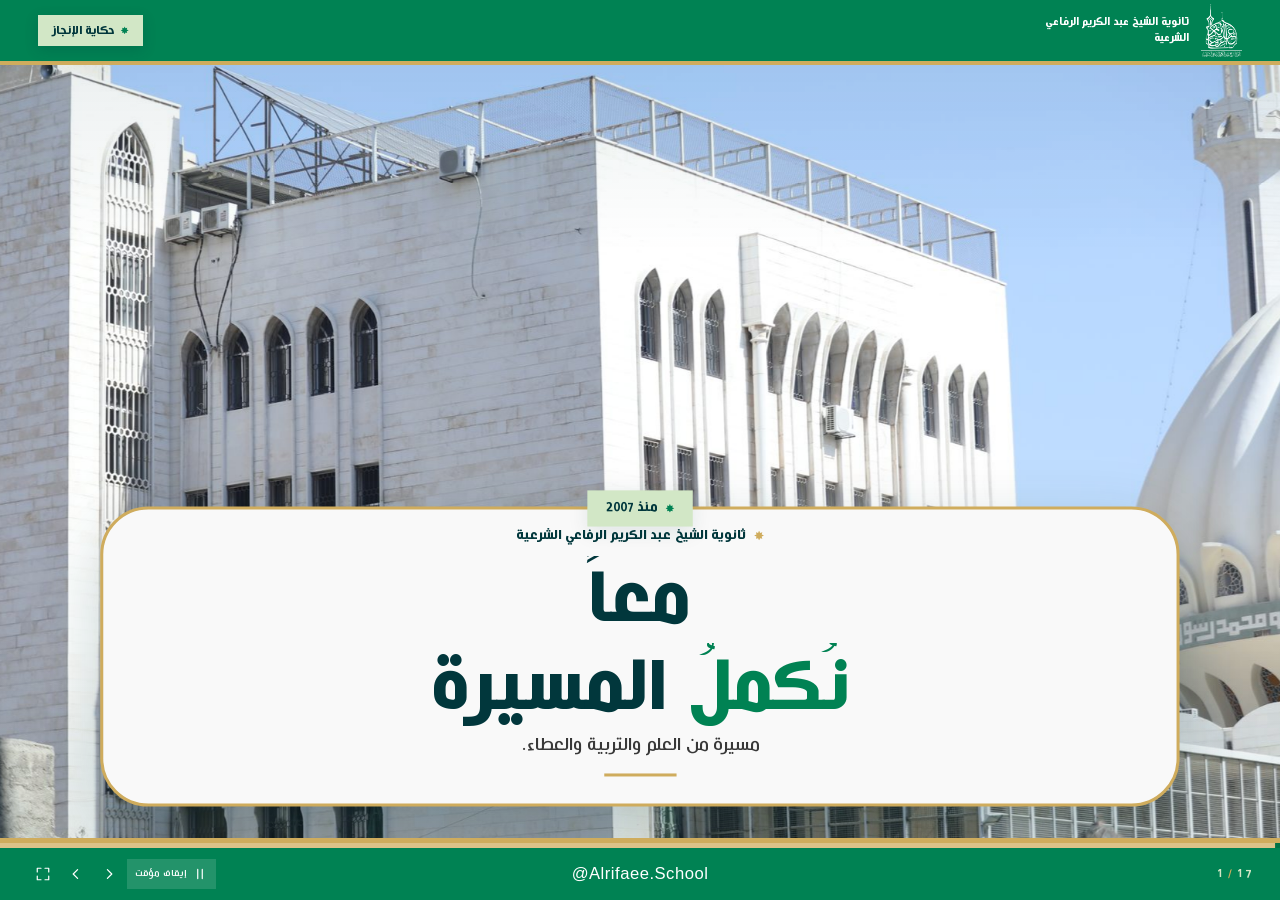
==== commit 0b13481d: "Guard space key on focused controls" ====
--- a/index.html
+++ b/index.html
@@ -7,7 +7,7 @@
 <meta name="description" content="عرض بصري لدعم ثانوية الشيخ عبد الكريم الرفاعي الشرعية: مسيرة من العلم والعطاء، وخطة نهضة تنتظر تبرعك.">
 <meta name="theme-color" content="#008253">
 <link rel="icon" href="data:image/svg+xml,%3Csvg xmlns='http://www.w3.org/2000/svg' viewBox='0 0 100 100'%3E%3Crect width='100' height='100' fill='%23008253'/%3E%3Cpath d='M50 8 60 30l23-8-8 23 23 10-23 10 8 23-23-8-10 23-10-23-23 8 8-23L2 55l23-10-8-23 23 8 10-22Z' fill='%23CFAC5D'/%3E%3C/svg%3E">
-<link rel="stylesheet" href="assets/css/deck.css?v=20261125-4">
+<link rel="stylesheet" href="assets/css/deck.css?v=20261125-5">
 </head>
 <body>
 
@@ -583,6 +583,6 @@
 
 <noscript><div style="position:fixed;inset:0;display:grid;place-items:center;background:#F9F9F9;color:#01373C;font-family:sans-serif;z-index:200">فعّل JavaScript لتشغيل العرض.</div></noscript>
 
-<script src="assets/js/deck.js?v=20261125-4"></script>
+<script src="assets/js/deck.js?v=20261125-5"></script>
 </body>
 </html>
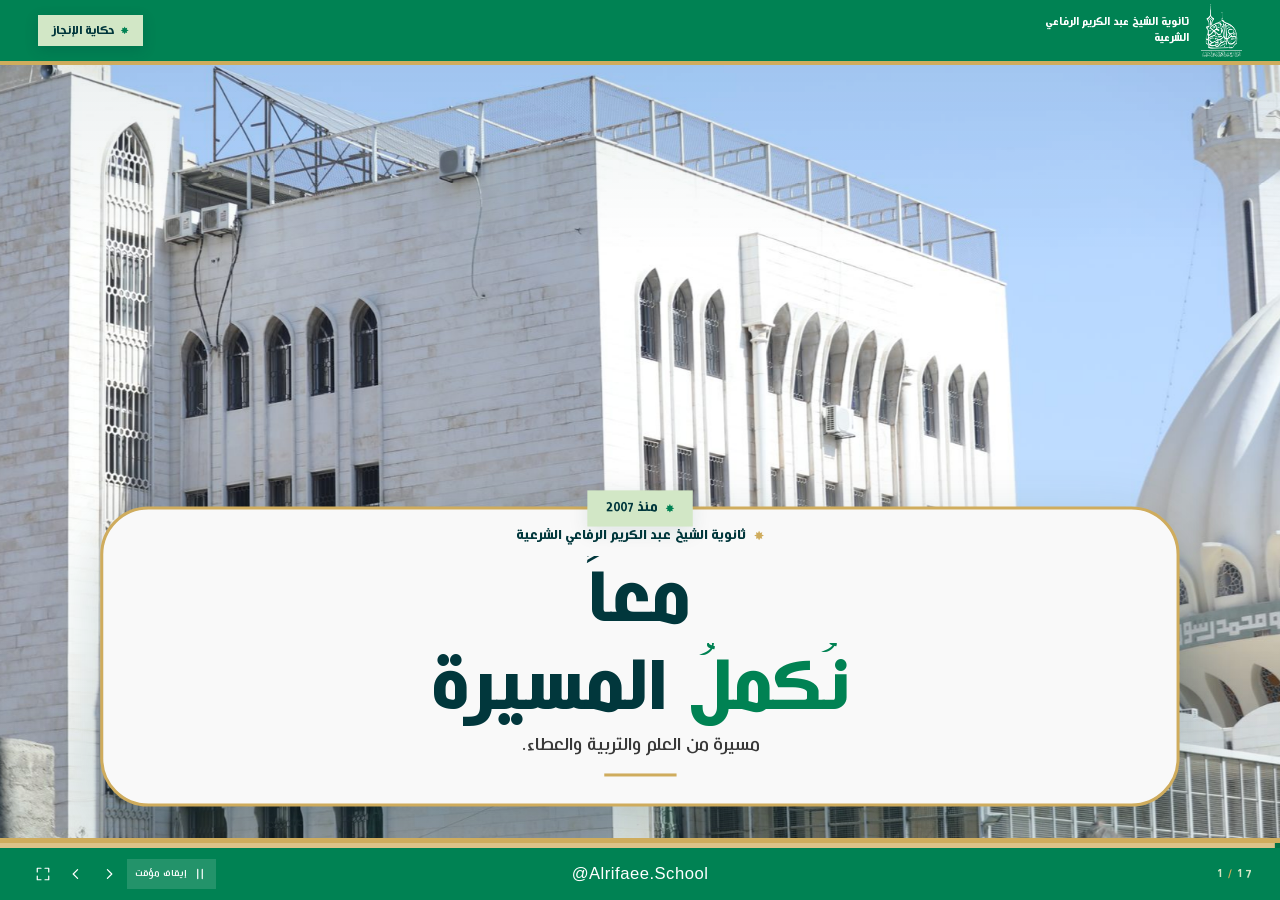
==== commit 40785e6f: "Shortcuts work on Arabic layout, D toggles the achievement show" ====
--- a/index.html
+++ b/index.html
@@ -7,7 +7,7 @@
 <meta name="description" content="عرض بصري لدعم ثانوية الشيخ عبد الكريم الرفاعي الشرعية: مسيرة من العلم والعطاء، وخطة نهضة تنتظر تبرعك.">
 <meta name="theme-color" content="#008253">
 <link rel="icon" href="data:image/svg+xml,%3Csvg xmlns='http://www.w3.org/2000/svg' viewBox='0 0 100 100'%3E%3Crect width='100' height='100' fill='%23008253'/%3E%3Cpath d='M50 8 60 30l23-8-8 23 23 10-23 10 8 23-23-8-10 23-10-23-23 8 8-23L2 55l23-10-8-23 23 8 10-22Z' fill='%23CFAC5D'/%3E%3C/svg%3E">
-<link rel="stylesheet" href="assets/css/deck.css?v=20261125-5">
+<link rel="stylesheet" href="assets/css/deck.css?v=20261125-6">
 </head>
 <body>
 
@@ -583,6 +583,6 @@
 
 <noscript><div style="position:fixed;inset:0;display:grid;place-items:center;background:#F9F9F9;color:#01373C;font-family:sans-serif;z-index:200">فعّل JavaScript لتشغيل العرض.</div></noscript>
 
-<script src="assets/js/deck.js?v=20261125-5"></script>
+<script src="assets/js/deck.js?v=20261125-6"></script>
 </body>
 </html>
